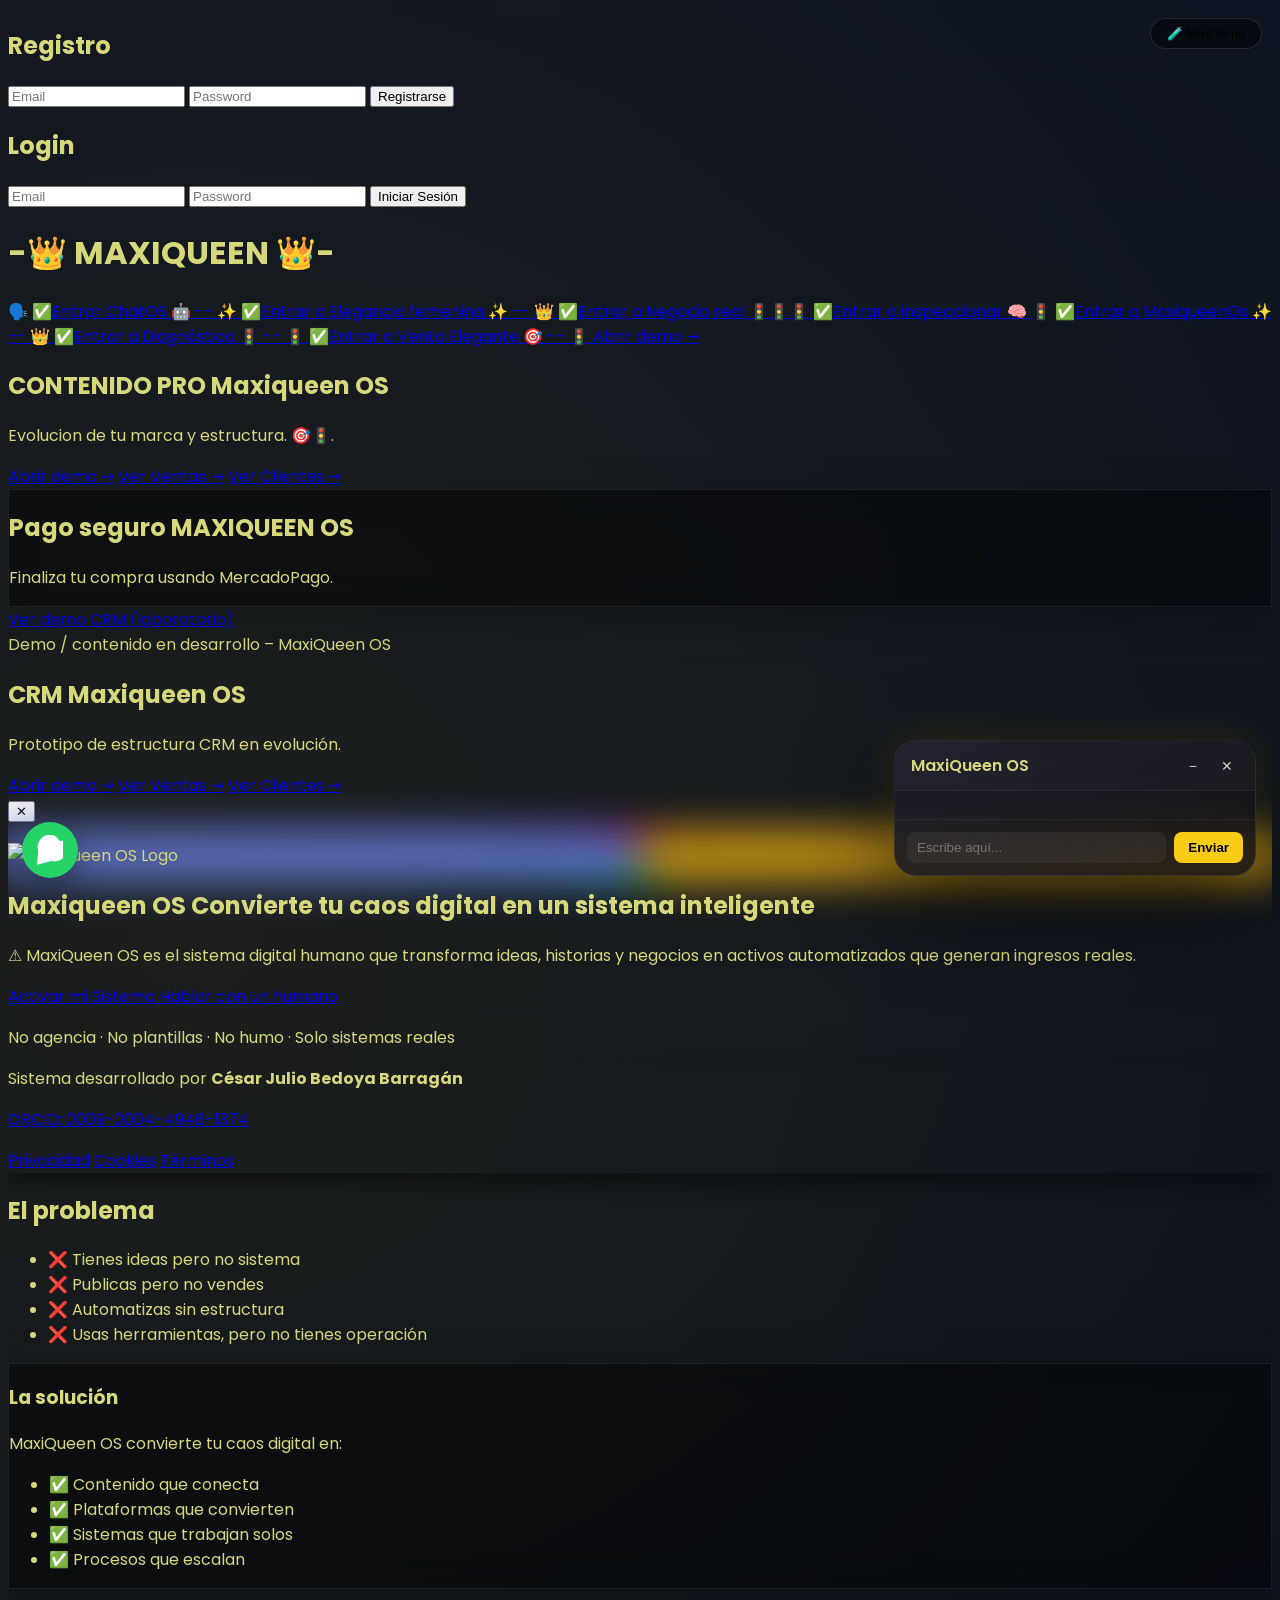
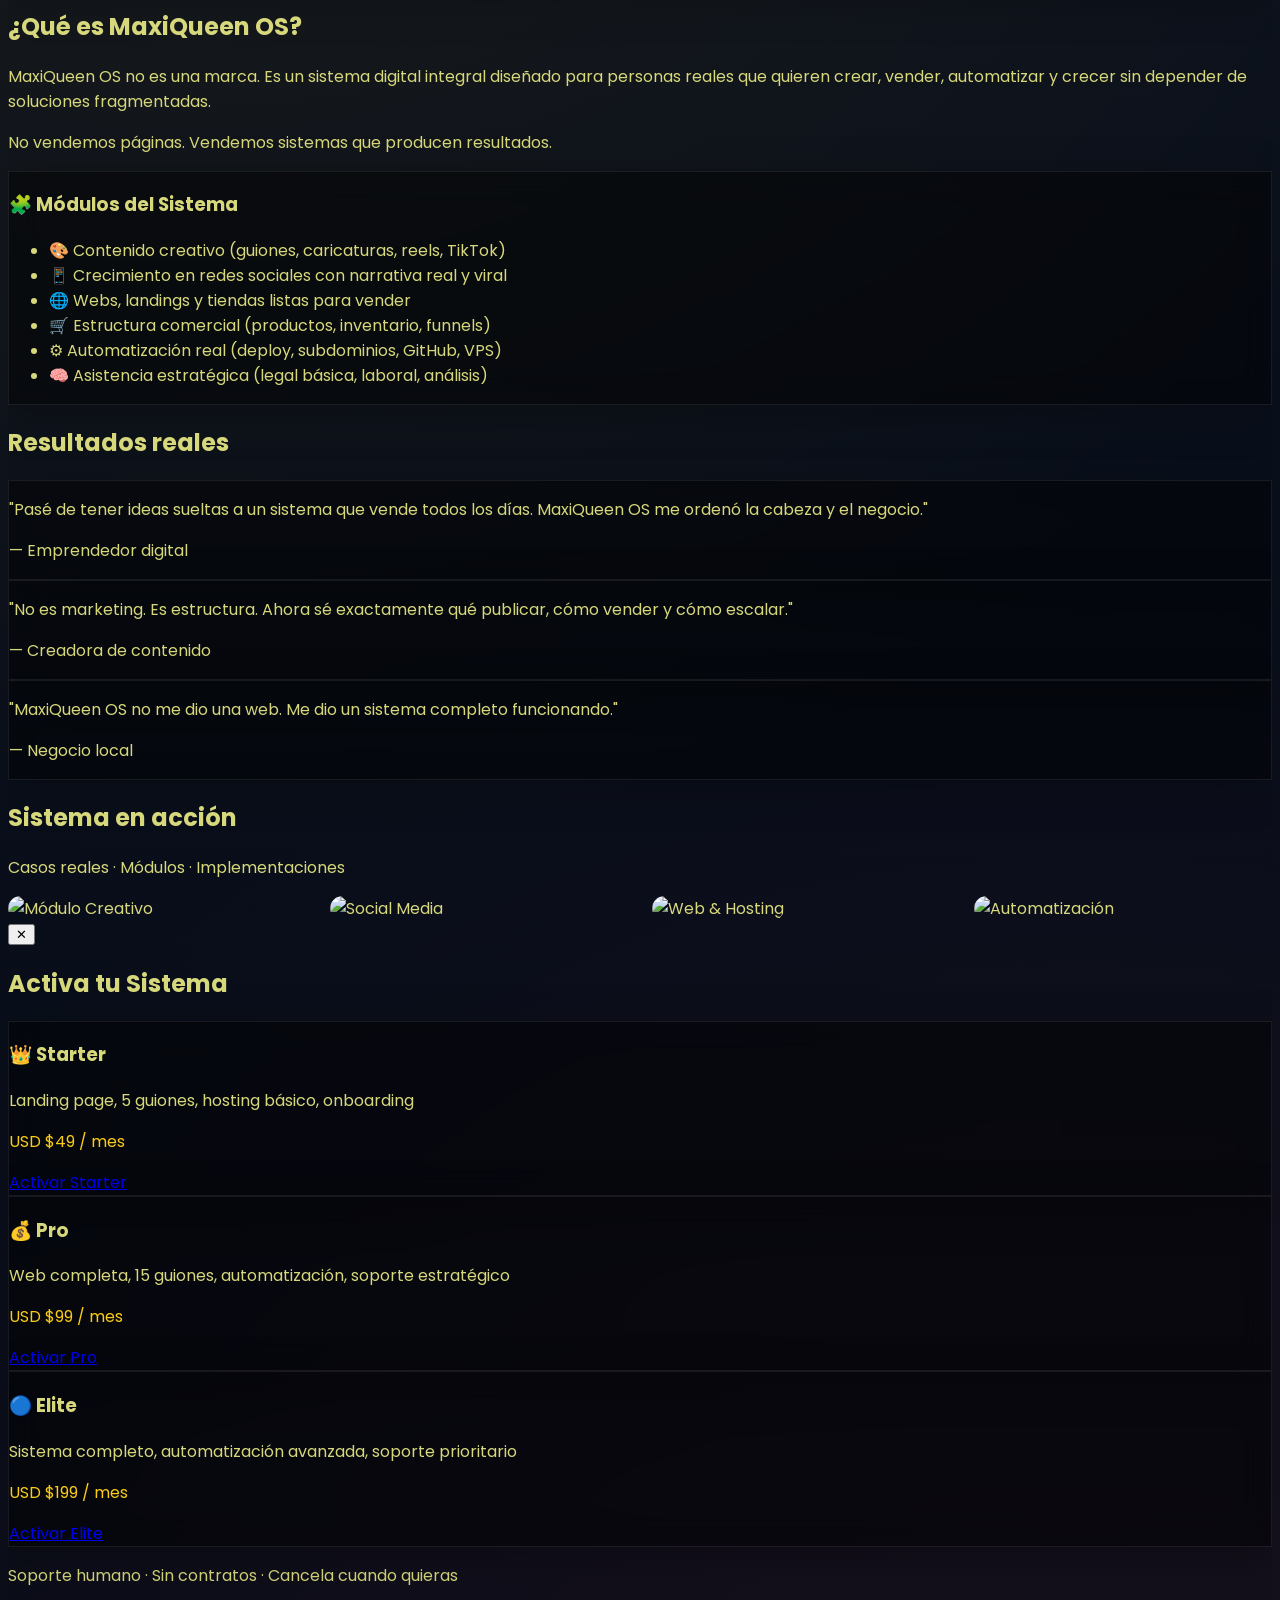
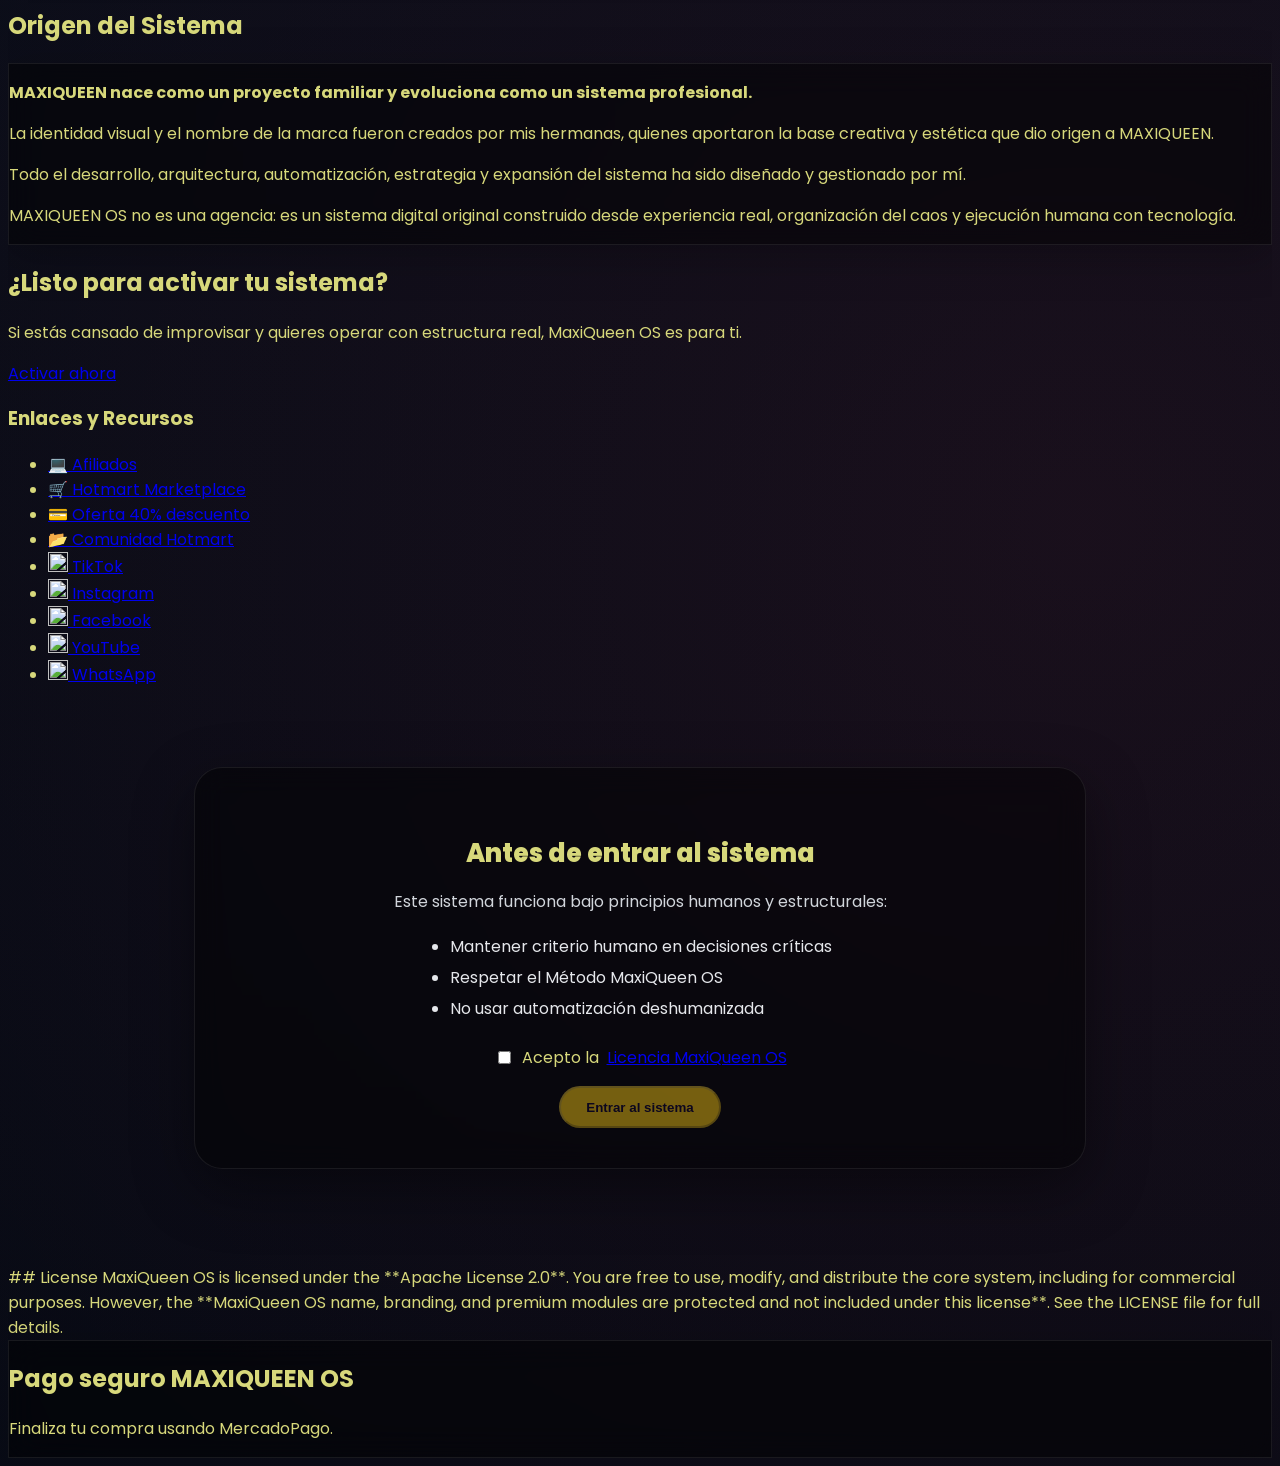
==== index.html @ c6de2f37 "Update and rename index-v3_V1.html to index.html" ====
<!DOCTYPE html>
<html lang="es" data-theme="dark">
<head>
<meta charset="UTF-8">
<meta name="viewport" content="width=device-width, initial-scale=1.0">
<title>MaxiQueen OS | Sistema Digital Integral</title>
<meta name="description" content="JavaScript es el cuerpo, Python es la mente, tú eres la conciencia. MaxiQueen OS es un sistema digital integral diseñado para convertir ideas, historias y negocios en activos digitales rentables.">

<!-- Fonts -->
<link rel="preconnect" href="https://fonts.googleapis.com">
<link rel="preconnect" href="https://fonts.gstatic.com" crossorigin>
<link href="https://fonts.googleapis.com/css2?family=Poppins:wght@300;400;600;800&display=swap" rel="stylesheet">
<link rel="icon" type="image/png" href="/maxiqueen-os/favicon.ico">

<!-- Tailwind CDN -->
<script src="https://cdn.tailwindcss.com"></script>

<body>

<h2>Registro</h2>
<input type="email" id="reg_email" placeholder="Email">
<input type="password" id="reg_password" placeholder="Password">
<button onclick="register()">Registrarse</button>

<h2>Login</h2>
<input type="email" id="login_email" placeholder="Email">
<input type="password" id="login_password" placeholder="Password">
<button onclick="login()">Iniciar Sesión</button>

<script>
async function register() {
  const response = await fetch("http://127.0.0.1:8000/register", {
    method: "POST",
    headers: {"Content-Type": "application/json"},
    body: JSON.stringify({
      email: document.getElementById("reg_email").value,
      password: document.getElementById("reg_password").value
    })
  });

  const data = await response.json();
  alert(JSON.stringify(data));
}

async function login() {
  const response = await fetch("http://127.0.0.1:8000/login", {
    method: "POST",
    headers: {"Content-Type": "application/json"},
    body: JSON.stringify({
      email: document.getElementById("login_email").value,
      password: document.getElementById("login_password").value
    })
  });

  const token = await response.json();

  // Guardamos el token
  localStorage.setItem("token", token);

  alert("Login exitoso");
}

const token = localStorage.getItem("token");

fetch("http://127.0.0.1:8000/ruta-privada", {
  headers: {
    "Authorization": "Bearer " + token
  }
});
</script>

</body>
<style>
/* =====================
   VARIABLES / TEMAS
===================== */
:root {
  --accent:#facc15;
  --bg-main:#0b1220;
  --text-main:#d7d87b;
  --card-bg:#0f172a;
  --border-soft:#172b4a;
  --btn-bg:#facc15;
  --btn-text:#6e3838;
  --bg-soft:rgba(0,0,0,.45);
}

[data-theme="light"] {
  --accent:#0ff50b;
  --bg-main:#0d1628;
  --text-main:#70ad76;
  --card-bg:#0f2727;
  --border-soft:#398a46;
  --btn-bg:#b86b13;
  --btn-text:#1a0808;
  --bg-soft:rgba(20, 20, 48, 0.75);
}

html,body{
  background:
    radial-gradient(circle at 15% 20%, rgba(250,204,21,0.08), transparent 40%),
    radial-gradient(circle at 85% 80%, rgba(244,63,94,0.08), transparent 40%),
    linear-gradient(180deg, #0b1220 0%, #060a14 100%);
  color:var(--text-main)!important;
  font-family:'Poppins',system-ui,-apple-system,BlinkMacSystemFont,sans-serif;
  overflow-x:hidden;
  transition:background .35s,color .35s;
  text-rendering:optimizeLegibility;
  -webkit-font-smoothing:antialiased;
}

/* =====================
   EFECTOS GENERALES
===================== */
.fade-in{opacity:0;transform:translateY(20px);animation:fadeIn .9s ease forwards;}
@keyframes fadeIn{to{opacity:1;transform:translateY(0);}}

.glass{
  background:var(--bg-soft);
  backdrop-filter:blur(16px);
  border:1px solid rgba(255,255,255,.08);
  box-shadow:0 10px 40px rgba(0,0,0,.25);
}

[data-theme="light"] .glass{
  background:rgba(255,255,255,.08);
  border:1px solid rgba(0,0,0,.25);
}

/* =====================
   ANIMACIONES
===================== */
@keyframes floatInfinite{
  0%{transform:translate3d(0,0,0) rotateX(0deg) rotateY(0deg);}
  25%{transform:translate3d(0,6px,0) rotateX(1deg) rotateY(-1deg);}
  50%{transform:translate3d(0,-4px,0) rotateX(-1deg) rotateY(1deg);}
  75%{transform:translate3d(0,6px,0) rotateX(1deg) rotateY(-1deg);}
  100%{transform:translate3d(0,0,0) rotateX(0deg) rotateY(0deg);}
}

@keyframes bounce-slow{
  0%,100%{transform:translateY(0);}
  50%{transform:translateY(-14px);}
}
.animate-bounce-slow{animation:bounce-slow 3.2s ease-in-out infinite;}

@keyframes pulse-slow{
  0%,100%{opacity:.18;}
  50%{opacity:.35;}
}
.animate-pulse-slow{animation:pulse-slow 6s ease-in-out infinite;}

@media (prefers-reduced-motion:reduce){
  *{animation:none!important;transition:none!important;}
}

/* =====================
   HERO / LOGO
===================== */
.hero-avatar{
  position:relative;
  animation:floatInfinite 7s ease-in-out infinite;
}
.hero-avatar::after{
  content:'';
  position:absolute;
  inset:-14px;
  border-radius:9999px;
  background:conic-gradient(from 0deg,#f43f5e,#f59e0b,#facc15,#22c55e,#38bdf8,#a855f7,#f43f5e);
  filter:blur(20px);
  opacity:.75;
  z-index:-1;
}

/* =====================
   GALERÍA
===================== */
.gallery{
  display:grid;
  grid-template-columns:repeat(auto-fit,minmax(240px,1fr));
  gap:1.5rem;
}
.gallery img{
  width:100%;
  border-radius:1.5rem;
  object-fit:cover;
  transition:.35s cubic-bezier(.4,0,.2,1);
}
.gallery img:hover{
  transform:scale(1.05);
  box-shadow:0 0 40px rgba(250,204,21,.35);
}

/* =====================
   WHATSAPP FLOAT
===================== */
.whatsapp-float{
  position:fixed;
  bottom:22px;
  left:22px;
  background:#25D366;
  color:white;
  width:56px;
  height:56px;
  border-radius:50%;
  display:flex;
  align-items:center;
  justify-content:center;
  box-shadow:0 10px 28px rgba(0,0,0,.35);
  z-index:1000;
  transition:.25s cubic-bezier(.4,0,.2,1);
}
.whatsapp-float:hover{transform:scale(1.12);}

/* =====================
   TOGGLE TEMA
===================== */
.toggle-theme{
  position:fixed;
  top:18px;
  right:18px;
  background:var(--bg-soft);
  border:1px solid rgba(255,255,255,.12);
  padding:7px 16px;
  border-radius:999px;
  font-size:.8rem;
  cursor:pointer;
  z-index:1000;
  backdrop-filter:blur(10px);
  transition:.25s;
}
.toggle-theme:hover{transform:translateY(-1px);box-shadow:0 8px 20px rgba(0,0,0,.25);}
/* =====================
   WHATSAPP FLOAT
===================== */
.whatsapp-float{
  position:fixed;
  bottom:22px;
  left:22px;
  background:#25D366;
  color:white;
  width:56px;
  height:56px;
  border-radius:50%;
  display:flex;
  align-items:center;
  justify-content:center;
  box-shadow:0 10px 28px rgba(0,0,0,.35);
  z-index:1000;
  transition:.25s cubic-bezier(.4,0,.2,1);
}
.whatsapp-float:hover{transform:scale(1.12);}

/* =====================
   TOGGLE TEMA
===================== */
.toggle-theme{
  position:fixed;
  top:18px;
  right:18px;
  background:var(--bg-soft);
  border:1px solid rgba(255,255,255,.12);
  padding:7px 16px;
  border-radius:999px;
  font-size:.8rem;
  cursor:pointer;
  z-index:1000;
  backdrop-filter:blur(10px);
  transition:.25s;
}
.toggle-theme:hover{transform:translateY(-1px);box-shadow:0 8px 20px rgba(0,0,0,.25);}
/* ===================== CHAT ====================== */
.mq-chat{
  position:fixed;
  bottom:24px;
  right:24px;
  width:360px;
  max-height:520px;
  display:flex;
  flex-direction:column;
  border-radius:22px;
  overflow:hidden;
  backdrop-filter:blur(25px);
  background:linear-gradient(
    145deg,
    rgba(28, 28, 42, 0.9),
    rgba(15,15,20,0.8)
  );
  border:1px solid rgba(255,255,255,0.08);
  box-shadow:
    0 30px 90px rgba(0,0,0,.6),
    0 0 40px rgba(250,204,21,.15);
  z-index:9999;
}

.mq-chat-header{
  display:flex;
  justify-content:space-between;
  align-items:center;
  padding:12px 16px;
  font-weight:600;
  background:rgba(255,255,255,0.03);
  border-bottom:1px solid rgba(255,255,255,0.05);
}

.mq-chat-controls button{
  background:none;
  border:none;
  color:#ccc;
  font-size:14px;
  margin-left:8px;
  cursor:pointer;
}

.mq-chat-controls button:hover{
  color:#41c0eb;
}

.mq-chat-body{
  flex:1;
  padding:14px;
  overflow-y:auto;
  font-size:14px;
}

.mq-chat-input{
  display:flex;
  padding:12px;
  border-top:1px solid rgba(255,255,255,0.05);
}

.mq-chat-input input{
  flex:1;
  padding:8px 10px;
  border-radius:8px;
  border:none;
  background:rgba(255,255,255,0.05);
  color:#fff;
}

.mq-chat-input button{
  margin-left:8px;
  padding:8px 14px;
  border-radius:8px;
  border:none;
  background:#facc15;
  color:#000;
  font-weight:600;
  cursor:pointer;
}
.chat-input button:hover{filter:brightness(1.1);}

.social-icon{width:20px;height:20px;object-fit:contain;display:inline-block}
/* =====================
   LICENCIA BOX
===================== */
.mq-license-box{
  max-width:820px;
  margin:5rem auto 6rem;
  padding:2.5rem 2.2rem;
  border-radius:1.75rem;
  background:var(--bg-soft);
  backdrop-filter:blur(14px);
  border:1px solid rgba(255,255,255,.08);
  text-align:center;
  box-shadow:0 20px 60px rgba(0,0,0,.4);
}
.mq-license-box h3{
  font-size:1.6rem;
  font-weight:800;
  margin-bottom:1rem;
}
.mq-license-box p{margin-bottom:1rem;color:#d1d5db}
.mq-license-box ul{
  text-align:left;
  max-width:420px;
  margin:1.25rem auto 1.5rem;
  color:#e5e7eb;
}
.mq-license-box li{margin-bottom:.4rem;}
.mq-license-check{
  display:flex;
  align-items:center;
  justify-content:center;
  gap:.5rem;
  margin-bottom:1rem;
}
.mq-license-box button{
  padding:.7rem 1.6rem;
  border-radius:999px;
  background:var(--accent);
  color:#120834;
  font-weight:700;
  transition:.2s;
}
.mq-license-box button:disabled{
  opacity:.45;
  cursor:not-allowed;
}
.mq-license-box button:not(:disabled):hover{
  transform:translateY(-1px);
  filter:brightness(1.05);
  box-shadow:0 10px 24px rgba(250,204,21,.35);
}
</style>
</head>

<body>

<div class="container">

    <h1>-👑 MAXIQUEEN 👑-
</h1>

🗣️ 
  <a href="ChatOS.html" class="btn os">
    ✅Entrar ChatOS 🤖   --   ✨
  </a>

  <a href="MaxiQueen_Store.html" class="btn store">
    ✅Entrar a Elegancia femenina ✨   --    👑
  </a>

  <a href="Store_MaxiQueen.html" class="btn MQstore">
    ✅Entrar a Negocio real  🚦🚦🚦   
  </a>

  <a href="inspector MQ.html" class="btn inspector">
    ✅Entrar a inspeccionar 🧠
  </a>🚦

   <a href="index-cargado-github.html" class="btn store">
    ✅Entrar a MaxiqueenOs ✨   --    👑
  </a>

  <a href="Diagnos.html" class="btn Diagnostico">
     ✅Entrar a Diagnóstico  🚦 -- 🚦
  </a>

  <a href="index-venta-Elegante.HTML" class="btn store">
    ✅Entrar a Venta Elegante        🎯 -- 🚦
       
  </a>
   <a href="crm_demo.html" target="_blank">Abrir demo →</a>
</div>
<div class="card">
    <h2>CONTENIDO PRO Maxiqueen OS</h2>
    <p>Evolucion de tu marca y estructura. 🎯🚦.</p>
    <a href="crm_demo.html" target="_blank">Abrir demo →</a>
    <a href="Ventas.html" target="_blank">Ver Ventas →</a>
    <a href="Clientes.html" target="_blank">Ver Clientes →</a>
  </div>

  <div class="mq-grid-bg"></div>
<!-- ================= TOGGLE DARK/LIGHT ================= -->
<button class="toggle-theme" onclick="toggleTheme()" aria-label="Cambiar tema">🧪 MaxiTema</button>

<!-- ================= MERCADO PAGO / MAXIQUEEN OS ================= -->
<section class="py-10 text-center">
  <div class="glass inline-block px-10 py-8 rounded-3xl">
    <h1 class="text-2xl font-bold mb-2">Pago seguro MAXIQUEEN OS</h1>
    <p class="mb-4 text-zinc-300">Finaliza tu compra usando MercadoPago.</p>

<script
  src="https://www.mercadopago.com.co/integrations/v1/web-payment-checkout.js"
  data-preference-id="453634078-e7931b13-abe1-45f2-95db-398ab50f1db0"
  data-source="button">
</script>
</div>
</section>
<!-- ================= WHATSAPP FLOAT ================= -->
<a href="https://wa.me/573016625921?text=Hola%20MAXIQUEEN%20OS.%20Vengo%20desde%20la%20landing%20y%20quiero%20activar%20el%20sistema."
   target="_blank"
   rel="noopener"
   class="whatsapp-float"
   aria-label="WhatsApp MaxiQueen OS">
  <svg xmlns="http://www.w3.org/2000/svg" viewBox="0 0 448 512" fill="white" width="26" aria-hidden="true">
    <path d="M380.9 97.1C339-3.8 211.2-34.6 119.8 19.5 34.4 71.2-8.7 180.1 20.4 272.5L0 512l245.1-64.2c95.5 27.8 196.5-16.7 247.1-104.4 43.5-75.7 32.3-173.7-25.3-246.3z"/>
  </svg>
</a>


<!-- ================= PRUEBA CRM LABORATORIO ================= -->
<section class="py-8 text-center">
  <a href="/labs/crm-demo/" target="_blank" rel="noopener" class="text-amber-400 hover:underline font-semibold">
    Ver demo CRM (laboratorio)
  </a>
  <div class="mt-3 text-xs text-zinc-400">
    Demo / contenido en desarrollo – MaxiQueen OS
  </div>
  <div class="card">
    <h2>CRM Maxiqueen OS</h2>
    <p>Prototipo de estructura CRM en evolución.</p>
    <a href="crm_demo.html" target="_blank">Abrir demo →</a>
    <a href="Ventas.html" target="_blank">Ver Ventas →</a>
    <a href="Clientes.html" target="_blank">Ver Clientes →</a>
  </div>
</section>

<!-- Modal legal -->
<div id="legalModal" class="fixed inset-0 hidden bg-black/60 backdrop-blur-sm z-50 flex items-center justify-center">
  <div class="bg-zinc-900 text-zinc-200 max-w-xl w-full p-6 rounded-xl shadow-xl relative">
    <button id="closeLegal" class="absolute top-3 right-3 text-zinc-400 hover:text-red-400 text-xl">✕</button>
    <h2 id="legalTitle" class="text-xl font-bold mb-4"></h2>
    <div id="legalContent" class="text-sm leading-relaxed space-y-3 max-h-[60vh] overflow-y-auto"></div>
  </div>
</div>

<!-- ================= HERO ULTRA-PRO ================= -->
<section class="min-h-screen flex items-center justify-center text-center px-6 relative bg-[radial-gradient(circle_at_top,rgba(250,204,21,.18),transparent_60%)] overflow-hidden">

  <!-- FONDO SUTIL -->
  <div class="absolute inset-0 animate-pulse-slow opacity-20 bg-[url('assets/MAXIQUEEN_LOGO.png')] bg-no-repeat bg-center bg-contain pointer-events-none"></div>

  <div class="relative z-10 max-w-3xl fade-in">

    <!-- LOGO -->
    <div class="hero-avatar inline-block mb-2">
      <img src="assets/MAXIQUEEN_LOGO.png"
           alt="MaxiQueen OS Logo"
           class="w-40 md:w-48 mx-auto animate-bounce-slow"
           loading="eager"
           decoding="async">
    </div>

    <h1 class="mt-6 text-4xl md:text-6xl font-extrabold tracking-tight text-transparent bg-clip-text bg-gradient-to-r from-amber-400 to-rose-400">
      Maxiqueen OS
      <span class="text-zinc-200 block mt-2 text-lg md:text-2xl font-semibold">
        Convierte tu caos digital en un sistema inteligente
      </span>
    </h1>

    <p class="mt-6 text-zinc-300 text-lg md:text-xl leading-relaxed">
      ⚠️ MaxiQueen OS es el sistema digital humano que transforma ideas, historias y negocios
      en activos automatizados que generan ingresos reales.
    </p>

    <div class="mt-10 flex gap-4 flex-wrap justify-center">
      <a href="#planes"
         class="px-10 py-4 rounded-2xl bg-gradient-to-r from-amber-400 to-rose-400 hover:scale-105 hover:brightness-110 transition-transform text-black font-bold shadow-lg">
        Activar mi Sistema
      </a>
      <a href="https://wa.me/573016625921?text=Hola%20MAXIQUEEN%20OS.%20Quiero%20hablar%20con%20un%20humano."
         target="_blank"
         rel="noopener"
         class="px-10 py-4 rounded-2xl border border-amber-400 text-amber-400 hover:bg-amber-400 hover:text-black transition-all font-semibold">
        Hablar con un humano
      </a>
    </div>

    <p class="mt-10 text-sm text-zinc-400">
      No agencia · No plantillas · No humo · Solo sistemas reales
    </p>
  </div>
</section>


<!-- ================= FOOTER FLOATEANTE ================= -->
<footer class="py-6 mt-12 mx-6 text-center bg-black/50 backdrop-blur-md text-zinc-300 rounded-full shadow-inner fade-in">
  <p class="mb-2 text-lg md:text-base">
    Sistema desarrollado por <strong>César Julio Bedoya Barragán</strong>
  </p>
  <p>
    <a href="https://orcid.org/0009-0004-4946-1374"
       target="_blank"
       rel="noopener"
       class="text-amber-400 hover:underline hover:text-rose-400 transition-colors">
      ORCID: 0009-0004-4946-1374
    </a>
  </p>

  <div class="mt-4 flex justify-center gap-4 text-sm text-zinc-400">
  <a href="privacidad.html" class="hover:text-amber-400 transition">Privacidad</a>
  <a href="cookies.html" class="hover:text-amber-400 transition">Cookies</a>
  <a href="terminos.html" class="hover:text-amber-400 transition">Términos</a>
</div>

</footer>

<!-- ================= JS 3D HOVER ================= -->
<script>
const floatElements = document.querySelectorAll('.float-3d');
const bgCircles = document.querySelectorAll('.background-circle');

document.addEventListener('mousemove', e => {
  const x = e.clientX / window.innerWidth - 0.5;
  const y = e.clientY / window.innerHeight - 0.5;

  floatElements.forEach(el => {
    const depth = 18;
    el.style.transform = `rotateY(${x * depth}deg) rotateX(${-y * depth}deg) translateZ(0)`;
  });

  bgCircles.forEach((el, i) => {
    const factor = (i + 1) * 28;
    el.style.transform = `translate(${x * factor}px, ${y * factor}px)`;
  });
});

// Footer flotante con scroll (optimizado)
const footer = document.querySelector('footer');
let lastScrollY = 0;
window.addEventListener('scroll', () => {
  const scrollY = window.scrollY;
  if (Math.abs(scrollY - lastScrollY) < 4) return;
  lastScrollY = scrollY;

  const maxScroll = document.body.scrollHeight - window.innerHeight || 1;
  const footerLift = (scrollY / maxScroll) * 26;
  footer.style.transform = `translateY(-${footerLift}px)`;
  footer.style.boxShadow = `0 ${10 + footerLift/2}px ${20 + footerLift/2}px rgba(0,0,0,0.45)`;
});

</script>

<!-- ================= PROBLEMA / SOLUCIÓN ================= -->
<section class="py-24 px-6 fade-in bg-black/40">
  <div class="max-w-6xl mx-auto grid md:grid-cols-2 gap-14 items-center">

    <div>
      <h2 class="text-3xl md:text-4xl font-bold mb-6">El problema</h2>
      <ul class="space-y-3 text-zinc-300">
        <li>❌ Tienes ideas pero no sistema</li>
        <li>❌ Publicas pero no vendes</li>
        <li>❌ Automatizas sin estructura</li>
        <li>❌ Usas herramientas, pero no tienes operación</li>
      </ul>
    </div>

    <div class="glass p-10 rounded-3xl">
      <h3 class="text-2xl font-bold mb-4">La solución</h3>
      <p class="text-zinc-300 mb-4">MaxiQueen OS convierte tu caos digital en:</p>
      <ul class="space-y-3 text-zinc-300">
        <li>✅ Contenido que conecta</li>
        <li>✅ Plataformas que convierten</li>
        <li>✅ Sistemas que trabajan solos</li>
        <li>✅ Procesos que escalan</li>
      </ul>
    </div>

  </div>
</section>


<!-- ================= QUÉ ES ================= -->
<section id="sistema" class="py-24 px-6 fade-in">
  <div class="max-w-6xl mx-auto grid md:grid-cols-2 gap-14 items-center">

    <div>
      <h2 class="text-3xl md:text-4xl font-bold mb-6">¿Qué es MaxiQueen OS?</h2>
      <p class="text-lg text-zinc-300 mb-4">
        MaxiQueen OS no es una marca. Es un sistema digital integral diseñado para personas reales
        que quieren crear, vender, automatizar y crecer sin depender de soluciones fragmentadas.
      </p>
      <p class="text-lg text-zinc-300">No vendemos páginas. Vendemos sistemas que producen resultados.</p>
    </div>

    <div class="glass p-10 rounded-3xl">
      <h3 class="text-xl font-semibold mb-4">🧩 Módulos del Sistema</h3>
      <ul class="space-y-3 text-zinc-300">
        <li>🎨 Contenido creativo (guiones, caricaturas, reels, TikTok)</li>
        <li>📱 Crecimiento en redes sociales con narrativa real y viral</li>
        <li>🌐 Webs, landings y tiendas listas para vender</li>
        <li>🛒 Estructura comercial (productos, inventario, funnels)</li>
        <li>⚙️ Automatización real (deploy, subdominios, GitHub, VPS)</li>
        <li>🧠 Asistencia estratégica (legal básica, laboral, análisis)</li>
      </ul>
    </div>

  </div>
</section>


<!-- ================= TESTIMONIOS ================= -->
<section class="py-24 px-6 fade-in bg-black/40">
  <div class="max-w-6xl mx-auto text-center">
    <h2 class="text-3xl md:text-4xl font-bold mb-12">Resultados reales</h2>

    <div class="grid md:grid-cols-3 gap-8">

      <div class="glass p-8 rounded-3xl">
        <p class="text-zinc-300 mb-4">"Pasé de tener ideas sueltas a un sistema que vende todos los días. MaxiQueen OS me ordenó la cabeza y el negocio."</p>
        <p class="font-semibold">— Emprendedor digital</p>
      </div>

      <div class="glass p-8 rounded-3xl">
        <p class="text-zinc-300 mb-4">"No es marketing. Es estructura. Ahora sé exactamente qué publicar, cómo vender y cómo escalar."</p>
        <p class="font-semibold">— Creadora de contenido</p>
      </div>

      <div class="glass p-8 rounded-3xl">
        <p class="text-zinc-300 mb-4">"MaxiQueen OS no me dio una web. Me dio un sistema completo funcionando."</p>
        <p class="font-semibold">— Negocio local</p>
      </div>

    </div>
  </div>
</section>

<!-- ================= GALERÍA ================= -->
<section class="py-24 px-6 fade-in">
  <div class="max-w-6xl mx-auto text-center">
    <h2 class="text-3xl md:text-4xl font-bold mb-4">Sistema en acción</h2>
    <p class="text-zinc-400 mb-12">
      Casos reales · Módulos · Implementaciones
    </p>

    <div class="gallery grid grid-cols-1 md:grid-cols-3 gap-6" id="dynamicGallery">

      <!-- Módulo Creativo -->
      <div class="relative cursor-pointer group rounded-3xl overflow-hidden">
        <img src="assets/img/modulo-creativo.png"
             alt="Módulo Creativo"
             class="rounded-3xl w-full h-full object-cover"
             loading="lazy"
             onclick="openLightbox(this.src)">
      </div>

      <!-- Módulo Social -->
      <div class="relative cursor-pointer group rounded-3xl overflow-hidden">
        <img src="assets/img/modulo-social.png"
             alt="Social Media"
             class="rounded-3xl w-full h-full object-cover"
             loading="lazy"
             onclick="openLightbox(this.src)">
      </div>

      <!-- Módulo Web -->
      <div class="relative cursor-pointer group rounded-3xl overflow-hidden">
        <img src="assets/img/modulo-web.png"
             alt="Web & Hosting"
             class="rounded-3xl w-full h-full object-cover"
             loading="lazy"
             onclick="openLightbox(this.src)">
      </div>

      <!-- Automatización -->
      <div class="relative cursor-pointer group rounded-3xl overflow-hidden">
        <img src="assets/img/modulo-automatizacion.png"
             alt="Automatización"
             class="rounded-3xl w-full h-full object-cover"
             loading="lazy"
             onclick="openLightbox(this.src)">
      </div>

    </div>
  </div>
</section>


<!-- ================= LIGHTBOX ================= -->
<div id="lightbox" class="fixed inset-0 bg-black/90 hidden items-center justify-center z-50">
  <button onclick="closeLightbox()" class="absolute top-6 right-6 text-white text-3xl" aria-label="Cerrar">✕</button>
  <div id="lightboxContent" class="max-w-4xl w-full px-4"></div>
</div>

<!-- ================= PLANES ================= -->
<section id="planes" class="py-24 px-6 fade-in bg-black/40">
  <div class="max-w-6xl mx-auto text-center">
    <h2 class="text-3xl md:text-4xl font-bold mb-14">Activa tu Sistema</h2>

    <div class="grid md:grid-cols-3 gap-10">

      <div class="glass p-10 rounded-3xl hover:scale-[1.02] transition">
        <h3 class="text-xl font-semibold mb-4">👑 Starter</h3>
        <p class="text-zinc-300 mb-5">
          Landing page, 5 guiones, hosting básico, onboarding
        </p>
        <p class="font-bold mb-6" style="color:var(--accent)">USD $49 / mes</p>
        <a href="https://wa.me/573016625921?text=Hola%20MAXIQUEEN%20OS.%20Quiero%20activar%20el%20plan%20Starter."
           target="_blank"
           rel="noopener"
           class="inline-block px-8 py-3 bg-[color:var(--accent)] hover:brightness-110 rounded-xl font-bold text-black transition">
          Activar Starter
        </a>
      </div>

      <div class="glass p-10 rounded-3xl scale-[1.05] ring-2 ring-yellow-400/40 hover:scale-[1.07] transition">
        <h3 class="text-xl font-semibold mb-4">💰 Pro</h3>
        <p class="text-zinc-300 mb-5">
          Web completa, 15 guiones, automatización, soporte estratégico
        </p>
        <p class="font-bold mb-6" style="color:var(--accent)">USD $99 / mes</p>
        <a href="https://wa.me/573016625921?text=Hola%20MAXIQUEEN%20OS.%20Quiero%20activar%20el%20plan%20Pro."
           target="_blank"
           rel="noopener"
           class="inline-block px-8 py-3 bg-[color:var(--accent)] hover:brightness-110 rounded-xl font-bold text-black transition">
          Activar Pro
        </a>
      </div>

      <div class="glass p-10 rounded-3xl hover:scale-[1.02] transition">
        <h3 class="text-xl font-semibold mb-4">🔵 Elite</h3>
        <p class="text-zinc-300 mb-5">
          Sistema completo, automatización avanzada, soporte prioritario
        </p>
        <p class="font-bold mb-6" style="color:var(--accent)">USD $199 / mes</p>
        <a href="https://wa.me/573016625921?text=Hola%20MAXIQUEEN%20OS.%20Quiero%20activar%20el%20plan%20Elite."
           target="_blank"
           rel="noopener"
           class="inline-block px-8 py-3 bg-[color:var(--accent)] hover:brightness-110 rounded-xl font-bold text-black transition">
          Activar Elite
        </a>
      </div>

    </div>

    <p class="mt-10 text-sm text-zinc-400">
      Soporte humano · Sin contratos · Cancela cuando quieras
    </p>
  </div>
</section>

<!-- ================= ORIGEN / AUTORIDAD ================= -->
<section id="equipo" class="py-24 px-6 fade-in">
  <div class="max-w-5xl mx-auto text-center">
    <h2 class="text-3xl md:text-4xl font-bold mb-10">Origen del Sistema</h2>

    <div class="glass p-10 rounded-3xl text-zinc-300 leading-relaxed">
      <p class="mb-5">
        <strong class="text-white">
          MAXIQUEEN nace como un proyecto familiar y evoluciona como un sistema profesional.
        </strong>
      </p>
      <p class="mb-5">
        La identidad visual y el nombre de la marca fueron creados por mis hermanas,
        quienes aportaron la base creativa y estética que dio origen a MAXIQUEEN.
      </p>
      <p class="mb-5">
        Todo el desarrollo, arquitectura, automatización, estrategia y expansión del sistema
        ha sido diseñado y gestionado por mí.
      </p>
      <p class="font-semibold text-white">
        MAXIQUEEN OS no es una agencia: es un sistema digital original construido desde experiencia real,
        organización del caos y ejecución humana con tecnología.
      </p>
    </div>
  </div>
</section>

<!-- ================= CTA FINAL ================= -->
<section class="py-24 px-6 fade-in bg-black/40">
  <div class="max-w-4xl mx-auto text-center">
    <h2 class="text-3xl md:text-4xl font-bold mb-6">¿Listo para activar tu sistema?</h2>
    <p class="text-zinc-300 mb-10">
      Si estás cansado de improvisar y quieres operar con estructura real, MaxiQueen OS es para ti.
    </p>

    <a href="https://wa.me/573016625921?text=Hola%20MAXIQUEEN%20OS.%20Estoy%20listo%20para%20activar%20mi%20sistema."
       target="_blank"
       rel="noopener"
       class="inline-block px-12 py-4 rounded-2xl bg-[color:var(--accent)] hover:brightness-110 text-black font-extrabold shadow-xl transition">
      Activar ahora
    </a>
  </div>
</section>

<!-- ================= RECURSOS DE REFUERZO ================= -->
<section class="py-24 px-6 bg-black/30 fade-in">
  <div class="max-w-5xl mx-auto text-center">
    <h3 class="text-2xl font-bold mb-10">Enlaces y Recursos</h3>

    <ul class="grid grid-cols-1 md:grid-cols-2 gap-5 max-w-3xl mx-auto text-left text-zinc-300">
      <li><a class="hover:text-amber-400 transition" href="https://app-vlc.hotmart.com/affiliate-recruiting/view/6489M103285849" target="_blank" rel="noopener">💻 Afiliados</a></li>
      <li><a class="hover:text-amber-400 transition" href="https://go.hotmart.com/P103285828N?dp=1" target="_blank" rel="noopener">🛒 Hotmart Marketplace</a></li>
      <li><a class="hover:text-amber-400 transition" href="https://pay.hotmart.com/P103285828N" target="_blank" rel="noopener">💳 Oferta 40% descuento</a></li>
      <li><a class="hover:text-amber-400 transition" href="https://app.hotmart.com/membership/cesar-f9370874/community/management/15254181" target="_blank" rel="noopener">📂 Comunidad Hotmart</a></li>
      <li><a class="hover:text-amber-400 flex items-center gap-2 transition" href="https://www.tiktok.com/@cesarbedoya9" target="_blank" rel="noopener"><img src="https://upload.wikimedia.org/wikipedia/commons/a/a9/TikTok_logo.svg" class="social-icon" alt=""> TikTok</a></li>
      <li><a class="hover:text-amber-400 flex items-center gap-2 transition" href="https://www.instagram.com/maxiqueen_store?igsh=MXV5eWM3azR1cWpkbA%3D%3D" target="_blank" rel="noopener"><img src="https://upload.wikimedia.org/wikipedia/commons/e/e7/Instagram_logo_2016.svg" class="social-icon" alt=""> Instagram</a></li>
      <li><a class="hover:text-amber-400 flex items-center gap-2 transition" href="https://www.facebook.com/share/1DVm7tXTEm/" target="_blank" rel="noopener"><img src="https://upload.wikimedia.org/wikipedia/commons/0/05/Facebook_Logo_%282019%29.png" class="social-icon" alt=""> Facebook</a></li>
      <li><a class="hover:text-amber-400 flex items-center gap-2 transition" href="https://www.youtube.com/@cesarbedoya2288" target="_blank" rel="noopener"><img src="https://upload.wikimedia.org/wikipedia/commons/4/42/YouTube_icon_%282013-2017%29.png" class="social-icon" alt=""> YouTube</a></li>
      <li><a class="hover:text-amber-400 flex items-center gap-2 transition" href="https://wa.me/573016625921?text=Hola%20MAXIQUEENOS.%20Vengo%20desde%20la%20página%20y%20quiero%20aplicar%20al%20PROCESO." target="_blank" rel="noopener"><img src="https://upload.wikimedia.org/wikipedia/commons/6/6b/WhatsApp.svg" class="social-icon" alt=""> WhatsApp</a></li>
    </ul>
  </div>
</section>
<!-- ================= LICENCIA ================= -->
<section class="mq-license-box fade-in">

  <h3>Antes de entrar al sistema</h3>
  <p>Este sistema funciona bajo principios humanos y estructurales:</p>

  <ul class="mq-rules">
    <li>Mantener criterio humano en decisiones críticas</li>
    <li>Respetar el Método MaxiQueen OS</li>
    <li>No usar automatización deshumanizada</li>
  </ul>

  <label class="mq-license-check">
    <input type="checkbox" id="acceptMQ" />
    Acepto la
    <a href="/licencia-maxiqueenos.pdf" target="_blank" rel="noopener">Licencia MaxiQueen OS</a>
    </a>
  </label>

  <button id="continueMQ" disabled>
    Entrar al sistema
  </button>

</section>

  <!-- ================= CHAT FLOATING ================= -->
<div class="mq-chat" id="chatBox">
  <div class="mq-chat-header">
    <span>MaxiQueen OS</span>
    <div class="mq-chat-controls">
      <button onclick="toggleChat()">−</button>
      <button onclick="closeChat()">✕</button>
    </div>
  </div>

  <div class="mq-chat-body" id="chatLog"></div>

  <div class="mq-chat-input">
    <input type="text" id="userInput" placeholder="Escribe aquí..." />
    <button onclick="sendMessage()">Enviar</button>
  </div>
</div>

<script>
/* =======================
   THEME TOGGLE
======================= */
function toggleTheme(){
  const root = document.documentElement;
  const current = root.getAttribute('data-theme') || 'dark';
  const next = current === 'dark' ? 'light' : 'dark';
  root.setAttribute('data-theme', next);
  localStorage.setItem('mq-theme', next);
}
(function(){
  const saved = localStorage.getItem('mq-theme');
  if(saved) document.documentElement.setAttribute('data-theme', saved);
})();

/* =======================
   LIGHTBOX
======================= */
const lightbox = document.getElementById('lightbox');
const lightboxContent = document.getElementById('lightboxContent');

function openLightbox(src){
  lightboxContent.innerHTML = `<img src="${src}" class="w-full rounded-2xl shadow-xl" alt="">`;
  lightbox.classList.remove('hidden');
  lightbox.classList.add('flex');
}
function closeLightbox(){
  lightbox.classList.add('hidden');
  lightbox.classList.remove('flex');
}
lightbox.addEventListener('click', e => {
  if(e.target === lightbox) closeLightbox();
});


/* =======================
   LICENCIA CHECK
======================= */
const acceptMQ = document.getElementById('acceptMQ');
const continueMQ = document.getElementById('continueMQ');
if(acceptMQ){
  acceptMQ.addEventListener('change', () => {
    continueMQ.disabled = !acceptMQ.checked;
  });
}
continueMQ.addEventListener('click', () => {
  if(acceptMQ.checked){
    // Guardar aceptación en sessionStorage
    sessionStorage.setItem('mq-accepted-license', 'true');
    // Aquí puedes redirigir o activar el sistema
    alert("✅ Licencia aceptada. Entrando al sistema...");
    // Ejemplo: mostrar chat o desbloquear contenido
    document.getElementById('chatBox').style.display = 'flex';
    // Puedes ocultar la sección de licencia si quieres
    document.querySelector('.mq-license-box').style.display = 'none';
  }
});

const chatLog = document.getElementById('chatLog');
const input = document.getElementById('userInput');

/* =========================
   🧠 ESTADO GLOBAL
========================= */
let state = {
  flujo: null,      
  etapa: null,      
  nivelDetectado: null,
  tema: null,
  ultimaPregunta: null
};

function logMessage(mensaje, tipo='sistema'){
  const div = document.createElement('div');
  div.className = tipo;
  div.innerHTML = mensaje;
  chatLog.appendChild(div);
  chatLog.scrollTop = chatLog.scrollHeight;
}

/* =========================
   📦 RESPUESTAS BASE
========================= */
const triggers = {
  sistema: {
    quienSoy: `
👑 ¿Quién soy?

Soy MaxiQueen OS.
No soy un bot tradicional.
No soy un asistente automático frío.

Soy un sistema conversacional diseñado para:
✔ Ordenar ideas
✔ Aclarar decisiones
✔ Construir estructura
✔ Acompañar procesos reales

No reemplazo humanos.
No doy respuestas vacías.
No improviso.

Funciono como:
🧠 Guía
🧭 Sistema de pensamiento
🤝 Puente entre intención y estructura

Si quieres, dime:
👉 ¿Estás aquí más por claridad, por proyecto o por acompañamiento humano? 👀
`,
    queEs: `
👑 ¿Qué es MaxiQueen OS?

MaxiQueen OS es un sistema digital integral de:
✔ Contenido
✔ Estructura
✔ Conversación
✔ Automatización
✔ Acompañamiento humano

No es una herramienta.
No es solo una web.
No es solo un bot.

Es un sistema que:
✔ Piensa contigo
✔ Te ordena por dentro
✔ Te da dirección
✔ Te ayuda a convertir intención en acción

Si quieres, dime:
👉 ¿Lo estás viendo más como ayuda personal, proyecto de negocio o crecimiento? 👀
`,
    comoFunciona: `
👑 ¿Cómo funciona MaxiQueen OS?

Funciona en capas:

1️⃣ Conversación → te escucho
2️⃣ Diagnóstico → entiendo tu situación
3️⃣ Estructura → ordenamos ideas, proyecto o proceso
4️⃣ Sistema → construimos algo estable
5️⃣ Acompañamiento → no te dejo solo

No es:
❌ Automatización sin criterio
❌ Contenido vacío
❌ Respuestas rápidas sin profundidad

Es:
✔ Proceso
✔ Sistema
✔ Pensamiento estructurado

Si quieres, dime:
👉 ¿Te gustaría entenderlo más desde lo personal o desde lo técnico? 👀
`,
    diagnostico: `
👑 ¿Qué es el diagnóstico en MaxiQueen OS?

No es un test.
No es un formulario.
No es una etiqueta.

Es una lectura real de:
✔ Tu nivel actual
✔ Tu estado mental
✔ Tu etapa de proyecto
✔ Tu tipo de bloqueo
✔ Tu tipo de crecimiento

Sirve para:
✔ No venderte lo que no necesitas
✔ No forzarte procesos incorrectos
✔ No hacerte perder tiempo
✔ Construir desde donde estás, no desde donde “deberías estar”

Si quieres, dime:
👉 ¿Quieres que te haga un diagnóstico ahora mismo? 👀
`,
    claridad: `
👑 ¿Qué significa “claridad” aquí?

No es motivación.
No es “pensar positivo”.
No es solo tener ideas.

Claridad es:
✔ Saber qué hacer primero
✔ Saber qué no hacer
✔ Saber por qué haces algo
✔ Tener dirección sin ansiedad
✔ Sentirte estable aunque el camino no esté completo

En MaxiQueen OS, claridad = estructura mental funcional.

Si quieres, dime:
👉 ¿Sientes más ruido mental, bloqueo o exceso de ideas ahora mismo? 👀
`,
    servicio: `
👑 ¿Cómo es el servicio en MaxiQueen OS?

No es atención automática.
No es soporte técnico frío.
No es solo responder mensajes.

Es:
✔ Acompañamiento humano real
✔ Conversación con criterio
✔ Guía estratégica
✔ Seguimiento de procesos
✔ Apoyo cuando hay bloqueo

No tratamos problemas.
Tratamos procesos.

Si quieres, dime:
👉 ¿Buscas más guía, acompañamiento o estructura ahora mismo? 👀
`,
    asesoria: `
👑 ¿Cómo es la asesoría?

No es consultoría tradicional.
No es coaching motivacional vacío.
No es mentoría genérica.

Es:
✔ Diagnóstico real
✔ Claridad estratégica
✔ Diseño de sistema
✔ Acompañamiento práctico
✔ Pensamiento estructurado

No te decimos qué hacer.
Construimos contigo qué tiene sentido hacer.

Si quieres, dime:
👉 ¿Estás más en ideas, bloqueo o crecimiento ahora mismo? 👀
`,
    soporte: `
👑 ¿Cómo es el soporte?

No es tickets.
No es respuestas automáticas.
No es “revise la FAQ”.

Es:
✔ Contacto humano directo
✔ Conversación real
✔ Resolución con criterio
✔ Acompañamiento cuando te atoras

Soporte aquí no es técnico.
Es estructural y humano.

Si quieres, dime:
👉 ¿Prefieres WhatsApp o Instagram para hablar ahora? 👀
`,
    comunidad: `
👑 ¿Qué es la Comunidad MaxiQueen?

No es un grupo de ruido.
No es motivación vacía.
No es consumo de contenido.

Es un espacio para:
✔ Pensar
✔ Ordenar
✔ Construir
✔ Tomar decisiones
✔ Avanzar con estructura

Aquí no vienes a mirar.
Vienes a trabajar en ti y en tu proceso.

Si quieres, dime:
👉 ¿Te interesa más comunidad o acompañamiento 1:1? 👀
`,
    sesiones: `
👑 ¿Qué son las sesiones reales?

Son encuentros humanos, no automáticos.

Sirven para:
✔ Desbloquear
✔ Tomar decisiones
✔ Reordenar procesos
✔ Aclarar dirección
✔ Corregir rumbo

No son charlas motivacionales.
Son sesiones estratégicas.

Si quieres, dime:
👉 ¿Te serviría más una sesión de claridad o de estructura ahora mismo? 👀
`,
    equipo: `
👑 ¿Cuántas personas hay en MaxiQueen OS?

MaxiQueen OS no es una empresa tradicional.
Es un sistema en expansión.

Tiene:
✔ Núcleo humano estratégico
✔ Acompañamiento directo
✔ Infraestructura digital
✔ Comunidad en crecimiento

No medimos valor en cantidad de personas.
Medimos valor en calidad de proceso.

Si quieres, dime:
👉 ¿Te interesa más quiénes somos o cómo podemos ayudarte? 👀
`
  },

  emociones: {
    pereza: `
Gracias por decirlo directo 👑  

La pereza muchas veces no es flojera.
Es:
✔ Cansancio mental
✔ Saturación
✔ Falta de dirección
✔ Exceso sin estructura

No se soluciona empujando.
Se soluciona ordenando.

Si quieres, dime:
👉 ¿Te sientes más cansado, saturado o confundido ahora mismo? 👀
`,
    cansancio: `
Tiene todo el sentido 👑  

El cansancio no siempre es físico.
Muchas veces es mental:
✔ Demasiadas decisiones
✔ Demasiadas ideas
✔ Poco orden
✔ Mucha presión interna

No necesitas más motivación.
Necesitas estructura liviana.

Si quieres, dime:
👉 ¿Te sientes más bloqueado, saturado o sin dirección ahora mismo? 👀
`,
    frustracion: `
Gracias por decirlo 👑  

La frustración casi nunca es falta de capacidad.
Es falta de estructura en medio de intención.

No se arregla empujando más.
Se arregla ordenando mejor.

Si quieres, dime:
👉 ¿Te frustra más no avanzar o no saber qué avanzar? 👀
`
  },

  ventas: {
    planes: `
👑 PLANES MAXIQUEEN OS — claros, humanos y sin letra pequeña

No vendemos herramientas.
No vendemos plataformas.
No vendemos humo.

Construimos sistemas que piensan contigo,
te ordenan por dentro,
y convierten intención en estructura real.

━━━━━━━━━━━━━━━━━━━━━━

🌱 👑 STARTER — $49/mes
Ideal si hoy tienes ideas, pero no sistema.

✔ Orden mental y estratégico
✔ Diagnóstico real
✔ Base operativa clara
✔ Ruta de acción sin ruido
✔ Acompañamiento inicial humano

Perfecto para:
Personas bloqueadas,
emprendedores en inicio,
creadores con ideas dispersas.

━━━━━━━━━━━━━━━━━━━━━━

🚀 👑 PRO — $99/mes
Para crecer, vender y automatizar con estructura.

✔ Todo lo de Starter
✔ Sistema activo de ventas
✔ Automatizaciones clave
✔ Optimización de procesos
✔ Acompañamiento continuo

Perfecto para:
Negocios en marcha,
creadores que ya venden sin sistema,
personas listas para estructurar crecimiento.

━━━━━━━━━━━━━━━━━━━━━━

🏰 👑 ELITE — $199/mes
Infraestructura completa + acompañamiento prioritario.

✔ Todo lo de Pro
✔ Arquitectura completa del sistema
✔ Automatización avanzada
✔ Control total del ecosistema
✔ Acceso directo a soporte humano

Perfecto para:
Marcas, creadores y proyectos
que quieren crecer con estabilidad real.

━━━━━━━━━━━━━━━━━━━━━━

Si quieres, dime:
👉 ¿Estás más en ideas, negocio activo o crecimiento serio ahora mismo? 👀👑
`,
    valor: `
👑 ¿POR QUÉ MAXIQUEEN OS?

No vendemos bots.
No vendemos funnels.
No vendemos automatización por automatizar.

Vendemos:
✔ Claridad
✔ Orden
✔ Dirección
✔ Decisión
✔ Sistema

━━━━━━━━━━━━━━━━━━━━━━

Esto es lo que normalmente cambia en las personas:

✔ Menos ruido mental
✔ Menos decisiones improvisadas
✔ Más foco
✔ Más estructura
✔ Más avance real
✔ Menos ansiedad por “no saber qué hacer”

━━━━━━━━━━━━━━━━━━━━━━

El valor no es tener una web.
No es tener un bot.
No es tener automatización.

El valor es:
Saber exactamente qué hacer con tu proyecto
cuando nadie más te lo puede ordenar.

Si quieres, dime:
👉 ¿Hoy te falta más claridad, estructura o acompañamiento? 👑
`
  },

  onboarding: {
    inicio: `
Hola 👑  
Estoy aquí contigo, con calma.

No soy un bot de respuestas rápidas.
Soy parte del sistema MaxiQueen OS.

¿En qué punto estás ahora mismo?

1️⃣ Ideas  
2️⃣ Bloqueo  
3️⃣ Crecimiento  
👉 o pereza / cansancio
`
  },

  guia: {
    flujo1: `
👑 FLUJO 1 — ORDENAR IDEAS

Este flujo es para ti si:
✔ Tienes ideas, pero no sistema
✔ Sientes ruido mental
✔ No sabes por dónde empezar
✔ Te cuesta tomar decisiones

Aquí trabajamos:
✔ Claridad personal
✔ Dirección estratégica
✔ Enfoque real
✔ Prioridades concretas

El objetivo no es hacer más.
Es hacer mejor.

Dime:
👉 ¿Hoy sientes más confusión, bloqueo o exceso de ideas? 👀
`,
    flujo2: `
👑 FLUJO 2 — CREAR ALGO VENDIBLE

Este flujo es para ti si:
✔ Ya tienes una idea clara
✔ Quieres convertirla en oferta
✔ Quieres vender sin improvisar
✔ Quieres estructura comercial real

Aquí trabajamos:
✔ Propuesta de valor
✔ Oferta clara
✔ Mensaje correcto
✔ Sistema de conversión

El objetivo no es vender rápido.
Es vender bien.

Dime:
👉 ¿Hoy tienes una idea clara o algo ya en marcha? 👀
`,
    flujo3: `
📲 CONTACTO HUMANO — SIN BOTS

Aquí no te responde un sistema.
Te responde una persona real.

Canales disponibles:
✔ WhatsApp — atención directa
✔ Instagram — contacto rápido
✔ Comunidad — acompañamiento continuo

Dime:
👉 ¿Prefieres WhatsApp o Instagram ahora mismo? 👀
`
  },

  comunidad: {
    comunidad: `
👥 COMUNIDAD MAXIQUEEN

Este no es un grupo de ruido.
No es motivación vacía.
No es consumo de contenido.

Es:
✔ Acompañamiento humano
✔ Sesiones reales
✔ Seguimiento estratégico
✔ Criterio compartido

No entras para mirar.
Entras para ordenar,
decidir
y avanzar.

Dime:
👉 ¿Prefieres empezar en comunidad o 1:1? 👀
`
  },

  soporte: {
    contacto: `
📲 SOPORTE HUMANO

Puedes hablar directamente con alguien real por:

✔ WhatsApp:
https://wa.me/573016625921?text=Hola%20MAXIQUEEN%20OS.%20Vengo%20desde%20la%20landing%20y%20quiero%20activar%20el%20sistema.

✔ Instagram
✔ Comunidad interna

Dime:
👉 ¿Qué canal prefieres ahora mismo? 👀
`
  },

  diagnostico: {
    starter: `
👑 Por lo que me cuentas, estás en etapa de **orden y claridad**.

No necesitas más herramientas.
Necesitas estructura básica bien hecha.

Por eso, el punto ideal para ti ahora es:

🌱 **STARTER**

Te saca del ruido,
te da base,
y te deja listo para crecer sin caos.

Si quieres, dime:
👉 ¿Quieres que te explique cómo empezamos paso a paso? 👀
`,
    pro: `
👑 Por lo que me cuentas, ya estás en **movimiento real**.

No necesitas más ideas.
Necesitas sistema, procesos y estructura de venta.

Por eso, el punto ideal para ti ahora es:

🚀 **PRO**

Convierte tu esfuerzo en sistema,
y tu sistema en crecimiento estable.

Si quieres, dime:
👉 ¿Quieres que te muestre cómo sería tu estructura inicial? 👀
`,
    elite: `
👑 Por lo que me cuentas, estás en **etapa de expansión seria**.

No necesitas hacks.
Necesitas arquitectura sólida.

Por eso, el punto ideal para ti ahora es:

🏰 **ELITE**

Sistema completo,
control total,
acompañamiento prioritario.

Si quieres, dime:
👉 ¿Quieres que veamos cómo se diseña tu ecosistema completo? 👀
`
  }
};

/* =========================
   🎯 INTENTS BASE
========================= */
const intents = [
  // Sistema / Identidad
  {
    keywords: ["quien eres","quién eres","que eres","qué eres"],
    response: () => triggers.sistema.quienSoy
  },
  {
    keywords: ["que es","qué es","qué es esto","que es esto","que es maxiqueen","qué es maxiqueen"],
    response: () => triggers.sistema.queEs
  },
  {
    keywords: ["como funciona","cómo funciona","funciona","como es el sistema"],
    response: () => triggers.sistema.comoFunciona
  },
  {
    keywords: ["diagnostico","diagnóstico"],
    response: () => triggers.sistema.diagnostico
  },
  {
    keywords: ["claridad","qué es claridad","que es claridad"],
    response: () => triggers.sistema.claridad
  },
  {
    keywords: ["servicio","cómo es el servicio","como es el servicio"],
    response: () => triggers.sistema.servicio
  },
  {
    keywords: ["asesoria","asesoría","cómo es la asesoria","como es la asesoria"],
    response: () => triggers.sistema.asesoria
  },
  {
    keywords: ["soporte","cómo es el soporte","como es el soporte"],
    response: () => triggers.sistema.soporte
  },
  {
    keywords: ["comunidad interna","que es la comunidad","qué es la comunidad"],
    response: () => triggers.sistema.comunidad
  },
  {
    keywords: ["sesiones","sesiones reales"],
    response: () => triggers.sistema.sesiones
  },
  {
    keywords: ["cuantas personas","cuántas personas","equipo","cuantos son"],
    response: () => triggers.sistema.equipo
  },

  // Emociones
  {
    keywords: ["pereza","flojo","desganado"],
    response: () => triggers.emociones.pereza
  },
  {
    keywords: ["cansado","agotado","fatigado"],
    response: () => triggers.emociones.cansancio
  },
  {
    keywords: ["frustrado","frustración","estresado","estres"],
    response: () => triggers.emociones.frustracion
  },

  // Ventas
  {
    keywords: ["precio","planes","pago"],
    response: () => triggers.ventas.planes
  },
  {
    keywords: ["costos","cuánto vale","cuanto cuesta","precio real"],
    response: () => triggers.ventas.planes
  },
  {
    keywords: ["valor","vale la pena","beneficio","beneficios","por qué","porque"],
    response: () => triggers.ventas.valor
  },

  // Inicio
  {
    keywords: ["empezar","inicio","onboarding","arrancar","comenzar"],
    response: () => triggers.onboarding.inicio
  },
  {
    keywords: ["hola","buenas","hey","saludos"],
    response: () => triggers.onboarding.inicio
  },

  // Flujos
  {
    keywords: ["1","ordenar","ordenar ideas","ideas"],
    response: () => {
      state.flujo = "flujo1";
      state.etapa = "diagnostico";
      return triggers.guia.flujo1;
    }
  },
  {
    keywords: ["2","crear","vendible","producto","oferta"],
    response: () => {
      state.flujo = "flujo2";
      state.etapa = "diagnostico";
      return triggers.guia.flujo2;
    }
  },
  {
    keywords: ["3","humano","persona","asesor","hablar","hablar con alguien"],
    response: () => {
      state.flujo = "flujo3";
      state.etapa = "contacto";
      return triggers.guia.flujo3;
    }
  },

  // Confirmaciones
  {
    keywords: ["si","sí","ok","dale","vamos","perfecto","listo","de una"],
    response: () => `
Perfecto 👑  
Entonces dime:

1️⃣ Ordenar ideas  
2️⃣ Crear algo vendible  
3️⃣ Hablar con alguien humano  
`
  }
];

/* =========================
   🧠 MOTOR DE CONTEXTO
========================= */
function contextualResponse(text) {

  // FLUJO 1 — ORDENAR IDEAS
  if (state.flujo === "flujo1" && state.etapa === "diagnostico") {
    if (text.includes("confusion") || text.includes("confusión")) {
      state.nivelDetectado = "starter";
      state.etapa = "recomendacion";
      return `
Gracias por decirlo directo 👑  

La confusión no es falta de capacidad.
Es exceso de ruido sin estructura.

Eso significa que ahora mismo necesitas:
✔ Claridad
✔ Prioridades
✔ Dirección concreta

No más ideas.
No más teoría.

Sistema.

${triggers.diagnostico.starter}
`;
    }
    if (text.includes("bloqueo")) {
      state.nivelDetectado = "starter";
      state.etapa = "recomendacion";
      return `
Gracias por decirlo 👑  

El bloqueo casi nunca es pereza.
Es saturación sin estructura.

Eso significa que ahora necesitas:
✔ Orden mental
✔ Enfoque claro
✔ Dirección accionable

No presión.
No más información.

Sistema.

${triggers.diagnostico.starter}
`;
    }
    if (text.includes("exceso")) {
      state.nivelDetectado = "starter";
      state.etapa = "recomendacion";
      return `
Tiene todo el sentido 👑  

El exceso de ideas no es problema creativo.
Es problema de jerarquía.

Eso significa que ahora necesitas:
✔ Prioridades claras
✔ Dirección estratégica
✔ Enfoque real

No más ideas.
No más estímulos.

Sistema.

${triggers.diagnostico.starter}
`;
    }
  }

  // FLUJO 2 — CREAR ALGO VENDIBLE
  if (state.flujo === "flujo2" && state.etapa === "diagnostico") {
    if (text.includes("ya") || text.includes("tengo") || text.includes("en marcha")) {
      state.nivelDetectado = "pro";
      state.etapa = "recomendacion";
      return `
Buenísimo 👑  

Si ya tienes algo en marcha,
tu cuello de botella no es creatividad.

Es:
✔ Sistema
✔ Mensaje
✔ Conversión
✔ Estructura

Eso significa que ahora necesitas orden comercial,
no más ideas.

${triggers.diagnostico.pro}
`;
    }
    if (text.includes("no") || text.includes("todavía") || text.includes("aún")) {
      state.nivelDetectado = "starter";
      state.etapa = "recomendacion";
      return `
Perfecto 👑  

Si aún no tienes nada concreto,
lo inteligente no es vender rápido.

Es:
✔ Ordenar primero
✔ Definir bien
✔ Construir con criterio

Eso te ahorra tiempo, frustración y desgaste.

${triggers.diagnostico.starter}
`;
    }
  }

  // DESPUÉS DE RECOMENDACIÓN — MANTENER CONTEXTO
  if (state.etapa === "recomendacion") {
    if (text.includes("como") || text.includes("cómo") || text.includes("funciona") || text.includes("empezamos")) {
      return `
Buenísima pregunta 👑  

Lo importante ahora no es el plan,
es cómo empezamos contigo realmente.

El proceso suele ser:

1️⃣ Diagnóstico humano profundo  
2️⃣ Orden mental y estratégico  
3️⃣ Diseño de estructura mínima viable  
4️⃣ Acompañamiento paso a paso  
5️⃣ Evolución según tu ritmo  

No te tiramos info encima.
Construimos contigo.

Si quieres, dime:
👉 ¿Prefieres avanzar paso a paso o ver primero el panorama completo? 👀
`;
    }
    if (text.includes("si") || text.includes("sí") || text.includes("dale") || text.includes("ok")) {
      return `
Perfecto 👑  

Entonces empezamos así:

Primero te hago unas preguntas cortas
para entender bien tu punto actual,
y desde ahí construimos contigo.

Dime:
👉 ¿Hoy estás más enfocado en ti como persona o en tu proyecto como negocio? 👀
`;
    }
  }

  // FLUJO 3 — CONTACTO HUMANO
  if (state.flujo === "flujo3") {
    if (text.includes("whatsapp")) {
      return `
Perfecto 👑  

Aquí tienes acceso directo a una persona real:

📲 WhatsApp:
👉 https://wa.me/573016625921  

(Escríbenos y seguimos contigo sin bots.)

¿Quieres que mientras tanto sigamos conversando aquí? 👀
`;
    }
    if (text.includes("instagram")) {
      return `
Perfecto 👑  

Aquí puedes escribirnos directo:

📲 Instagram:
👉 https://instagram.com/maxiqueenos  

¿Quieres que mientras tanto sigamos conversando aquí? 👀
`;
    }
  }

  return null;
}

/* =========================
   🎯 RESPUESTA PRINCIPAL
========================= */
function getResponse(message){
  const text = message.toLowerCase();

  // 1️⃣ CONTEXTO PRIMERO
  const contextual = contextualResponse(text);
  if (contextual) return contextual;

  // 2️⃣ INTENTS NORMALES
  for(const intent of intents){
    if(intent.keywords.some(k => text.includes(k))){
      return intent.response();
    }
  }

  // 3️⃣ FALLBACK INTELIGENTE (NO GENÉRICO)
  return `
Te leo 👀  

No quiero responderte como bot.
Quiero entenderte bien.

¿Me cuentas un poco mejor qué tienes en mente ahora mismo? 👑
`;
}

/* =========================
   🧩 UI
========================= */
function appendMessage(text, sender="bot"){
  const msg = document.createElement('div');
  msg.textContent = text;
  msg.style.whiteSpace = "pre-line";
  msg.className = sender === "user"
    ? "text-right text-amber-400 font-semibold"
    : "text-left text-zinc-200";
  chatLog.appendChild(msg);
  chatLog.scrollTop = chatLog.scrollHeight;
}

function sendMessage(){
  const message = input.value.trim();
  if(!message) return;
  
  appendMessage(message, "user");
  input.value = "";
  setTimeout(() => {
    appendMessage(getResponse(message), "bot");
  }, 200);

 logMessage("👤 " + message, "user");

 const response = getResponse(message);

  setTimeout(() => {
    logMessage(response, "sistema");
  }, 400);

  input.value = "";
}

input.addEventListener("keypress", function(e){
  if(e.key === "Enter"){
    sendMessage();
  }
});

input.addEventListener("keydown", e => {
  if(e.key === "Enter") sendMessage();
});

</script>

<!-- ================= MERCADOPAGO SAFE LOADER ================= -->

## License

MaxiQueen OS is licensed under the **Apache License 2.0**.

You are free to use, modify, and distribute the core system, including for commercial purposes.
However, the **MaxiQueen OS name, branding, and premium modules are protected and not included
under this license**.

See the LICENSE file for full details.

<!-- ================= MERCADO PAGO / MAXIQUEEN OS ================= -->
<section class="py-10 text-center">
  <div class="glass inline-block px-10 py-8 rounded-3xl">
    <h1 class="text-2xl font-bold mb-2">Pago seguro MAXIQUEEN OS</h1>
    <p class="mb-4 text-zinc-300">Finaliza tu compra usando MercadoPago.</p>

<script
  src="https://www.mercadopago.com.co/integrations/v1/web-payment-checkout.js"
  data-preference-id="453634078-e7931b13-abe1-45f2-95db-398ab50f1db0"
  data-source="button">
</script>
</body>
</html>
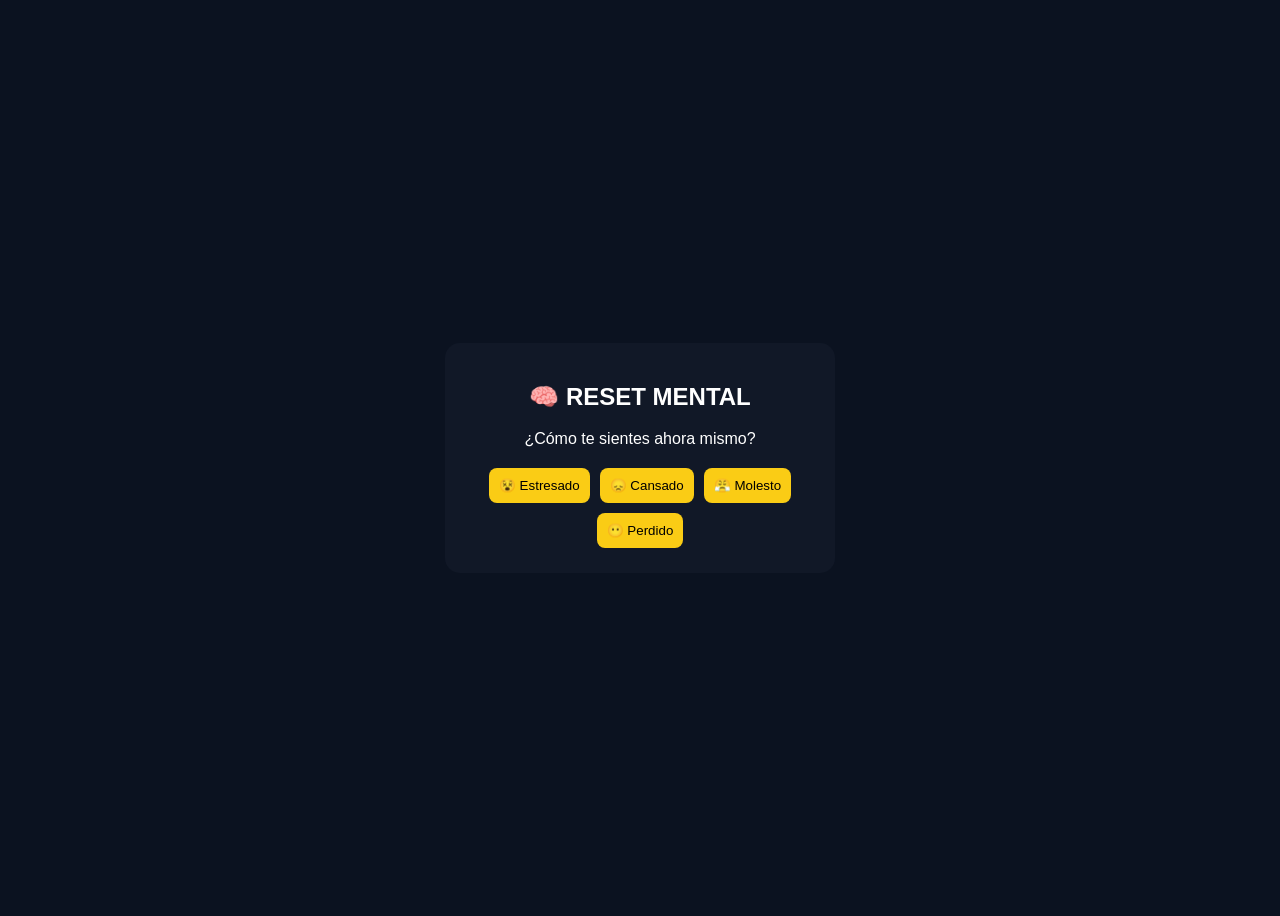
==== commit d79ee2b8: "Actualizar index.html" ====
--- a/index.html
+++ b/index.html
@@ -1,1978 +1,151 @@
-<!DOCTYPE html>
-<html lang="es" data-theme="dark">
-<head>
-<meta charset="UTF-8">
-<meta name="viewport" content="width=device-width, initial-scale=1.0">
-<title>MaxiQueen OS | Sistema Digital Integral</title>
-<meta name="description" content="JavaScript es el cuerpo, Python es la mente, tú eres la conciencia. MaxiQueen OS es un sistema digital integral diseñado para convertir ideas, historias y negocios en activos digitales rentables.">
-
-<!-- Fonts -->
-<link rel="preconnect" href="https://fonts.googleapis.com">
-<link rel="preconnect" href="https://fonts.gstatic.com" crossorigin>
-<link href="https://fonts.googleapis.com/css2?family=Poppins:wght@300;400;600;800&display=swap" rel="stylesheet">
-<link rel="icon" type="image/png" href="/maxiqueen-os/favicon.ico">
-
-<!-- Tailwind CDN -->
-<script src="https://cdn.tailwindcss.com"></script>
-
-<body>
-
-<h2>Registro</h2>
-<input type="email" id="reg_email" placeholder="Email">
-<input type="password" id="reg_password" placeholder="Password">
-<button onclick="register()">Registrarse</button>
-
-<h2>Login</h2>
-<input type="email" id="login_email" placeholder="Email">
-<input type="password" id="login_password" placeholder="Password">
-<button onclick="login()">Iniciar Sesión</button>
-
-<script>
-async function register() {
-  const response = await fetch("http://127.0.0.1:8000/register", {
-    method: "POST",
-    headers: {"Content-Type": "application/json"},
-    body: JSON.stringify({
-      email: document.getElementById("reg_email").value,
-      password: document.getElementById("reg_password").value
-    })
-  });
-
-  const data = await response.json();
-  alert(JSON.stringify(data));
-}
-
-async function login() {
-  const response = await fetch("http://127.0.0.1:8000/login", {
-    method: "POST",
-    headers: {"Content-Type": "application/json"},
-    body: JSON.stringify({
-      email: document.getElementById("login_email").value,
-      password: document.getElementById("login_password").value
-    })
-  });
-
-  const token = await response.json();
-
-  // Guardamos el token
-  localStorage.setItem("token", token);
-
-  alert("Login exitoso");
-}
-
-const token = localStorage.getItem("token");
-
-fetch("http://127.0.0.1:8000/ruta-privada", {
-  headers: {
-    "Authorization": "Bearer " + token
-  }
-});
-</script>
-
-</body>
-<style>
-/* =====================
-   VARIABLES / TEMAS
-===================== */
-:root {
-  --accent:#facc15;
-  --bg-main:#0b1220;
-  --text-main:#d7d87b;
-  --card-bg:#0f172a;
-  --border-soft:#172b4a;
-  --btn-bg:#facc15;
-  --btn-text:#6e3838;
-  --bg-soft:rgba(0,0,0,.45);
-}
-
-[data-theme="light"] {
-  --accent:#0ff50b;
-  --bg-main:#0d1628;
-  --text-main:#70ad76;
-  --card-bg:#0f2727;
-  --border-soft:#398a46;
-  --btn-bg:#b86b13;
-  --btn-text:#1a0808;
-  --bg-soft:rgba(20, 20, 48, 0.75);
-}
-
-html,body{
-  background:
-    radial-gradient(circle at 15% 20%, rgba(250,204,21,0.08), transparent 40%),
-    radial-gradient(circle at 85% 80%, rgba(244,63,94,0.08), transparent 40%),
-    linear-gradient(180deg, #0b1220 0%, #060a14 100%);
-  color:var(--text-main)!important;
-  font-family:'Poppins',system-ui,-apple-system,BlinkMacSystemFont,sans-serif;
-  overflow-x:hidden;
-  transition:background .35s,color .35s;
-  text-rendering:optimizeLegibility;
-  -webkit-font-smoothing:antialiased;
-}
-
-/* =====================
-   EFECTOS GENERALES
-===================== */
-.fade-in{opacity:0;transform:translateY(20px);animation:fadeIn .9s ease forwards;}
-@keyframes fadeIn{to{opacity:1;transform:translateY(0);}}
-
-.glass{
-  background:var(--bg-soft);
-  backdrop-filter:blur(16px);
-  border:1px solid rgba(255,255,255,.08);
-  box-shadow:0 10px 40px rgba(0,0,0,.25);
-}
-
-[data-theme="light"] .glass{
-  background:rgba(255,255,255,.08);
-  border:1px solid rgba(0,0,0,.25);
-}
-
-/* =====================
-   ANIMACIONES
-===================== */
-@keyframes floatInfinite{
-  0%{transform:translate3d(0,0,0) rotateX(0deg) rotateY(0deg);}
-  25%{transform:translate3d(0,6px,0) rotateX(1deg) rotateY(-1deg);}
-  50%{transform:translate3d(0,-4px,0) rotateX(-1deg) rotateY(1deg);}
-  75%{transform:translate3d(0,6px,0) rotateX(1deg) rotateY(-1deg);}
-  100%{transform:translate3d(0,0,0) rotateX(0deg) rotateY(0deg);}
-}
-
-@keyframes bounce-slow{
-  0%,100%{transform:translateY(0);}
-  50%{transform:translateY(-14px);}
-}
-.animate-bounce-slow{animation:bounce-slow 3.2s ease-in-out infinite;}
-
-@keyframes pulse-slow{
-  0%,100%{opacity:.18;}
-  50%{opacity:.35;}
-}
-.animate-pulse-slow{animation:pulse-slow 6s ease-in-out infinite;}
-
-@media (prefers-reduced-motion:reduce){
-  *{animation:none!important;transition:none!important;}
-}
-
-/* =====================
-   HERO / LOGO
-===================== */
-.hero-avatar{
-  position:relative;
-  animation:floatInfinite 7s ease-in-out infinite;
-}
-.hero-avatar::after{
-  content:'';
-  position:absolute;
-  inset:-14px;
-  border-radius:9999px;
-  background:conic-gradient(from 0deg,#f43f5e,#f59e0b,#facc15,#22c55e,#38bdf8,#a855f7,#f43f5e);
-  filter:blur(20px);
-  opacity:.75;
-  z-index:-1;
-}
-
-/* =====================
-   GALERÍA
-===================== */
-.gallery{
-  display:grid;
-  grid-template-columns:repeat(auto-fit,minmax(240px,1fr));
-  gap:1.5rem;
-}
-.gallery img{
-  width:100%;
-  border-radius:1.5rem;
-  object-fit:cover;
-  transition:.35s cubic-bezier(.4,0,.2,1);
-}
-.gallery img:hover{
-  transform:scale(1.05);
-  box-shadow:0 0 40px rgba(250,204,21,.35);
-}
-
-/* =====================
-   WHATSAPP FLOAT
-===================== */
-.whatsapp-float{
-  position:fixed;
-  bottom:22px;
-  left:22px;
-  background:#25D366;
-  color:white;
-  width:56px;
-  height:56px;
-  border-radius:50%;
-  display:flex;
-  align-items:center;
-  justify-content:center;
-  box-shadow:0 10px 28px rgba(0,0,0,.35);
-  z-index:1000;
-  transition:.25s cubic-bezier(.4,0,.2,1);
-}
-.whatsapp-float:hover{transform:scale(1.12);}
-
-/* =====================
-   TOGGLE TEMA
-===================== */
-.toggle-theme{
-  position:fixed;
-  top:18px;
-  right:18px;
-  background:var(--bg-soft);
-  border:1px solid rgba(255,255,255,.12);
-  padding:7px 16px;
-  border-radius:999px;
-  font-size:.8rem;
-  cursor:pointer;
-  z-index:1000;
-  backdrop-filter:blur(10px);
-  transition:.25s;
-}
-.toggle-theme:hover{transform:translateY(-1px);box-shadow:0 8px 20px rgba(0,0,0,.25);}
-/* =====================
-   WHATSAPP FLOAT
-===================== */
-.whatsapp-float{
-  position:fixed;
-  bottom:22px;
-  left:22px;
-  background:#25D366;
-  color:white;
-  width:56px;
-  height:56px;
-  border-radius:50%;
-  display:flex;
-  align-items:center;
-  justify-content:center;
-  box-shadow:0 10px 28px rgba(0,0,0,.35);
-  z-index:1000;
-  transition:.25s cubic-bezier(.4,0,.2,1);
-}
-.whatsapp-float:hover{transform:scale(1.12);}
-
-/* =====================
-   TOGGLE TEMA
-===================== */
-.toggle-theme{
-  position:fixed;
-  top:18px;
-  right:18px;
-  background:var(--bg-soft);
-  border:1px solid rgba(255,255,255,.12);
-  padding:7px 16px;
-  border-radius:999px;
-  font-size:.8rem;
-  cursor:pointer;
-  z-index:1000;
-  backdrop-filter:blur(10px);
-  transition:.25s;
-}
-.toggle-theme:hover{transform:translateY(-1px);box-shadow:0 8px 20px rgba(0,0,0,.25);}
-/* ===================== CHAT ====================== */
-.mq-chat{
-  position:fixed;
-  bottom:24px;
-  right:24px;
-  width:360px;
-  max-height:520px;
-  display:flex;
-  flex-direction:column;
-  border-radius:22px;
-  overflow:hidden;
-  backdrop-filter:blur(25px);
-  background:linear-gradient(
-    145deg,
-    rgba(28, 28, 42, 0.9),
-    rgba(15,15,20,0.8)
-  );
-  border:1px solid rgba(255,255,255,0.08);
-  box-shadow:
-    0 30px 90px rgba(0,0,0,.6),
-    0 0 40px rgba(250,204,21,.15);
-  z-index:9999;
-}
-
-.mq-chat-header{
-  display:flex;
-  justify-content:space-between;
-  align-items:center;
-  padding:12px 16px;
-  font-weight:600;
-  background:rgba(255,255,255,0.03);
-  border-bottom:1px solid rgba(255,255,255,0.05);
-}
-
-.mq-chat-controls button{
-  background:none;
-  border:none;
-  color:#ccc;
-  font-size:14px;
-  margin-left:8px;
-  cursor:pointer;
-}
-
-.mq-chat-controls button:hover{
-  color:#41c0eb;
-}
-
-.mq-chat-body{
-  flex:1;
-  padding:14px;
-  overflow-y:auto;
-  font-size:14px;
-}
-
-.mq-chat-input{
-  display:flex;
-  padding:12px;
-  border-top:1px solid rgba(255,255,255,0.05);
-}
-
-.mq-chat-input input{
-  flex:1;
-  padding:8px 10px;
-  border-radius:8px;
-  border:none;
-  background:rgba(255,255,255,0.05);
-  color:#fff;
-}
-
-.mq-chat-input button{
-  margin-left:8px;
-  padding:8px 14px;
-  border-radius:8px;
-  border:none;
-  background:#facc15;
-  color:#000;
-  font-weight:600;
-  cursor:pointer;
-}
-.chat-input button:hover{filter:brightness(1.1);}
-
-.social-icon{width:20px;height:20px;object-fit:contain;display:inline-block}
-/* =====================
-   LICENCIA BOX
-===================== */
-.mq-license-box{
-  max-width:820px;
-  margin:5rem auto 6rem;
-  padding:2.5rem 2.2rem;
-  border-radius:1.75rem;
-  background:var(--bg-soft);
-  backdrop-filter:blur(14px);
-  border:1px solid rgba(255,255,255,.08);
-  text-align:center;
-  box-shadow:0 20px 60px rgba(0,0,0,.4);
-}
-.mq-license-box h3{
-  font-size:1.6rem;
-  font-weight:800;
-  margin-bottom:1rem;
-}
-.mq-license-box p{margin-bottom:1rem;color:#d1d5db}
-.mq-license-box ul{
-  text-align:left;
-  max-width:420px;
-  margin:1.25rem auto 1.5rem;
-  color:#e5e7eb;
-}
-.mq-license-box li{margin-bottom:.4rem;}
-.mq-license-check{
-  display:flex;
-  align-items:center;
-  justify-content:center;
-  gap:.5rem;
-  margin-bottom:1rem;
-}
-.mq-license-box button{
-  padding:.7rem 1.6rem;
-  border-radius:999px;
-  background:var(--accent);
-  color:#120834;
-  font-weight:700;
-  transition:.2s;
-}
-.mq-license-box button:disabled{
-  opacity:.45;
-  cursor:not-allowed;
-}
-.mq-license-box button:not(:disabled):hover{
-  transform:translateY(-1px);
-  filter:brightness(1.05);
-  box-shadow:0 10px 24px rgba(250,204,21,.35);
-}
-</style>
-</head>
-
-<body>
-
-<div class="container">
-
-    <h1>-👑 MAXIQUEEN 👑-
-</h1>
-
-🗣️ 
-  <a href="ChatOS.html" class="btn os">
-    ✅Entrar ChatOS 🤖   --   ✨
-  </a>
-
-  <a href="MaxiQueen_Store.html" class="btn store">
-    ✅Entrar a Elegancia femenina ✨   --    👑
-  </a>
-
-  <a href="Store_MaxiQueen.html" class="btn MQstore">
-    ✅Entrar a Negocio real  🚦🚦🚦   
-  </a>
-
-  <a href="inspector MQ.html" class="btn inspector">
-    ✅Entrar a inspeccionar 🧠
-  </a>🚦
-
-   <a href="index-cargado-github.html" class="btn store">
-    ✅Entrar a MaxiqueenOs ✨   --    👑
-  </a>
-
-  <a href="Diagnos.html" class="btn Diagnostico">
-     ✅Entrar a Diagnóstico  🚦 -- 🚦
-  </a>
-
-  <a href="index-venta-Elegante.HTML" class="btn store">
-    ✅Entrar a Venta Elegante        🎯 -- 🚦
-       
-  </a>
-   <a href="crm_demo.html" target="_blank">Abrir demo →</a>
-</div>
-<div class="card">
-    <h2>CONTENIDO PRO Maxiqueen OS</h2>
-    <p>Evolucion de tu marca y estructura. 🎯🚦.</p>
-    <a href="crm_demo.html" target="_blank">Abrir demo →</a>
-    <a href="Ventas.html" target="_blank">Ver Ventas →</a>
-    <a href="Clientes.html" target="_blank">Ver Clientes →</a>
-  </div>
-
-  <div class="mq-grid-bg"></div>
-<!-- ================= TOGGLE DARK/LIGHT ================= -->
-<button class="toggle-theme" onclick="toggleTheme()" aria-label="Cambiar tema">🧪 MaxiTema</button>
-
-<!-- ================= MERCADO PAGO / MAXIQUEEN OS ================= -->
-<section class="py-10 text-center">
-  <div class="glass inline-block px-10 py-8 rounded-3xl">
-    <h1 class="text-2xl font-bold mb-2">Pago seguro MAXIQUEEN OS</h1>
-    <p class="mb-4 text-zinc-300">Finaliza tu compra usando MercadoPago.</p>
-
-<script
-  src="https://www.mercadopago.com.co/integrations/v1/web-payment-checkout.js"
-  data-preference-id="453634078-e7931b13-abe1-45f2-95db-398ab50f1db0"
-  data-source="button">
-</script>
-</div>
-</section>
-<!-- ================= WHATSAPP FLOAT ================= -->
-<a href="https://wa.me/573016625921?text=Hola%20MAXIQUEEN%20OS.%20Vengo%20desde%20la%20landing%20y%20quiero%20activar%20el%20sistema."
-   target="_blank"
-   rel="noopener"
-   class="whatsapp-float"
-   aria-label="WhatsApp MaxiQueen OS">
-  <svg xmlns="http://www.w3.org/2000/svg" viewBox="0 0 448 512" fill="white" width="26" aria-hidden="true">
-    <path d="M380.9 97.1C339-3.8 211.2-34.6 119.8 19.5 34.4 71.2-8.7 180.1 20.4 272.5L0 512l245.1-64.2c95.5 27.8 196.5-16.7 247.1-104.4 43.5-75.7 32.3-173.7-25.3-246.3z"/>
-  </svg>
-</a>
-
-
-<!-- ================= PRUEBA CRM LABORATORIO ================= -->
-<section class="py-8 text-center">
-  <a href="/labs/crm-demo/" target="_blank" rel="noopener" class="text-amber-400 hover:underline font-semibold">
-    Ver demo CRM (laboratorio)
-  </a>
-  <div class="mt-3 text-xs text-zinc-400">
-    Demo / contenido en desarrollo – MaxiQueen OS
-  </div>
-  <div class="card">
-    <h2>CRM Maxiqueen OS</h2>
-    <p>Prototipo de estructura CRM en evolución.</p>
-    <a href="crm_demo.html" target="_blank">Abrir demo →</a>
-    <a href="Ventas.html" target="_blank">Ver Ventas →</a>
-    <a href="Clientes.html" target="_blank">Ver Clientes →</a>
-  </div>
-</section>
-
-<!-- Modal legal -->
-<div id="legalModal" class="fixed inset-0 hidden bg-black/60 backdrop-blur-sm z-50 flex items-center justify-center">
-  <div class="bg-zinc-900 text-zinc-200 max-w-xl w-full p-6 rounded-xl shadow-xl relative">
-    <button id="closeLegal" class="absolute top-3 right-3 text-zinc-400 hover:text-red-400 text-xl">✕</button>
-    <h2 id="legalTitle" class="text-xl font-bold mb-4"></h2>
-    <div id="legalContent" class="text-sm leading-relaxed space-y-3 max-h-[60vh] overflow-y-auto"></div>
-  </div>
-</div>
-
-<!-- ================= HERO ULTRA-PRO ================= -->
-<section class="min-h-screen flex items-center justify-center text-center px-6 relative bg-[radial-gradient(circle_at_top,rgba(250,204,21,.18),transparent_60%)] overflow-hidden">
-
-  <!-- FONDO SUTIL -->
-  <div class="absolute inset-0 animate-pulse-slow opacity-20 bg-[url('assets/MAXIQUEEN_LOGO.png')] bg-no-repeat bg-center bg-contain pointer-events-none"></div>
-
-  <div class="relative z-10 max-w-3xl fade-in">
-
-    <!-- LOGO -->
-    <div class="hero-avatar inline-block mb-2">
-      <img src="assets/MAXIQUEEN_LOGO.png"
-           alt="MaxiQueen OS Logo"
-           class="w-40 md:w-48 mx-auto animate-bounce-slow"
-           loading="eager"
-           decoding="async">
-    </div>
-
-    <h1 class="mt-6 text-4xl md:text-6xl font-extrabold tracking-tight text-transparent bg-clip-text bg-gradient-to-r from-amber-400 to-rose-400">
-      Maxiqueen OS
-      <span class="text-zinc-200 block mt-2 text-lg md:text-2xl font-semibold">
-        Convierte tu caos digital en un sistema inteligente
-      </span>
-    </h1>
-
-    <p class="mt-6 text-zinc-300 text-lg md:text-xl leading-relaxed">
-      ⚠️ MaxiQueen OS es el sistema digital humano que transforma ideas, historias y negocios
-      en activos automatizados que generan ingresos reales.
-    </p>
-
-    <div class="mt-10 flex gap-4 flex-wrap justify-center">
-      <a href="#planes"
-         class="px-10 py-4 rounded-2xl bg-gradient-to-r from-amber-400 to-rose-400 hover:scale-105 hover:brightness-110 transition-transform text-black font-bold shadow-lg">
-        Activar mi Sistema
-      </a>
-      <a href="https://wa.me/573016625921?text=Hola%20MAXIQUEEN%20OS.%20Quiero%20hablar%20con%20un%20humano."
-         target="_blank"
-         rel="noopener"
-         class="px-10 py-4 rounded-2xl border border-amber-400 text-amber-400 hover:bg-amber-400 hover:text-black transition-all font-semibold">
-        Hablar con un humano
-      </a>
-    </div>
-
-    <p class="mt-10 text-sm text-zinc-400">
-      No agencia · No plantillas · No humo · Solo sistemas reales
-    </p>
-  </div>
-</section>
-
-
-<!-- ================= FOOTER FLOATEANTE ================= -->
-<footer class="py-6 mt-12 mx-6 text-center bg-black/50 backdrop-blur-md text-zinc-300 rounded-full shadow-inner fade-in">
-  <p class="mb-2 text-lg md:text-base">
-    Sistema desarrollado por <strong>César Julio Bedoya Barragán</strong>
-  </p>
-  <p>
-    <a href="https://orcid.org/0009-0004-4946-1374"
-       target="_blank"
-       rel="noopener"
-       class="text-amber-400 hover:underline hover:text-rose-400 transition-colors">
-      ORCID: 0009-0004-4946-1374
-    </a>
-  </p>
-
-  <div class="mt-4 flex justify-center gap-4 text-sm text-zinc-400">
-  <a href="privacidad.html" class="hover:text-amber-400 transition">Privacidad</a>
-  <a href="cookies.html" class="hover:text-amber-400 transition">Cookies</a>
-  <a href="terminos.html" class="hover:text-amber-400 transition">Términos</a>
-</div>
-
-</footer>
-
-<!-- ================= JS 3D HOVER ================= -->
-<script>
-const floatElements = document.querySelectorAll('.float-3d');
-const bgCircles = document.querySelectorAll('.background-circle');
-
-document.addEventListener('mousemove', e => {
-  const x = e.clientX / window.innerWidth - 0.5;
-  const y = e.clientY / window.innerHeight - 0.5;
-
-  floatElements.forEach(el => {
-    const depth = 18;
-    el.style.transform = `rotateY(${x * depth}deg) rotateX(${-y * depth}deg) translateZ(0)`;
-  });
-
-  bgCircles.forEach((el, i) => {
-    const factor = (i + 1) * 28;
-    el.style.transform = `translate(${x * factor}px, ${y * factor}px)`;
-  });
-});
-
-// Footer flotante con scroll (optimizado)
-const footer = document.querySelector('footer');
-let lastScrollY = 0;
-window.addEventListener('scroll', () => {
-  const scrollY = window.scrollY;
-  if (Math.abs(scrollY - lastScrollY) < 4) return;
-  lastScrollY = scrollY;
-
-  const maxScroll = document.body.scrollHeight - window.innerHeight || 1;
-  const footerLift = (scrollY / maxScroll) * 26;
-  footer.style.transform = `translateY(-${footerLift}px)`;
-  footer.style.boxShadow = `0 ${10 + footerLift/2}px ${20 + footerLift/2}px rgba(0,0,0,0.45)`;
-});
-
-</script>
-
-<!-- ================= PROBLEMA / SOLUCIÓN ================= -->
-<section class="py-24 px-6 fade-in bg-black/40">
-  <div class="max-w-6xl mx-auto grid md:grid-cols-2 gap-14 items-center">
-
-    <div>
-      <h2 class="text-3xl md:text-4xl font-bold mb-6">El problema</h2>
-      <ul class="space-y-3 text-zinc-300">
-        <li>❌ Tienes ideas pero no sistema</li>
-        <li>❌ Publicas pero no vendes</li>
-        <li>❌ Automatizas sin estructura</li>
-        <li>❌ Usas herramientas, pero no tienes operación</li>
-      </ul>
-    </div>
-
-    <div class="glass p-10 rounded-3xl">
-      <h3 class="text-2xl font-bold mb-4">La solución</h3>
-      <p class="text-zinc-300 mb-4">MaxiQueen OS convierte tu caos digital en:</p>
-      <ul class="space-y-3 text-zinc-300">
-        <li>✅ Contenido que conecta</li>
-        <li>✅ Plataformas que convierten</li>
-        <li>✅ Sistemas que trabajan solos</li>
-        <li>✅ Procesos que escalan</li>
-      </ul>
-    </div>
-
-  </div>
-</section>
-
-
-<!-- ================= QUÉ ES ================= -->
-<section id="sistema" class="py-24 px-6 fade-in">
-  <div class="max-w-6xl mx-auto grid md:grid-cols-2 gap-14 items-center">
-
-    <div>
-      <h2 class="text-3xl md:text-4xl font-bold mb-6">¿Qué es MaxiQueen OS?</h2>
-      <p class="text-lg text-zinc-300 mb-4">
-        MaxiQueen OS no es una marca. Es un sistema digital integral diseñado para personas reales
-        que quieren crear, vender, automatizar y crecer sin depender de soluciones fragmentadas.
-      </p>
-      <p class="text-lg text-zinc-300">No vendemos páginas. Vendemos sistemas que producen resultados.</p>
-    </div>
-
-    <div class="glass p-10 rounded-3xl">
-      <h3 class="text-xl font-semibold mb-4">🧩 Módulos del Sistema</h3>
-      <ul class="space-y-3 text-zinc-300">
-        <li>🎨 Contenido creativo (guiones, caricaturas, reels, TikTok)</li>
-        <li>📱 Crecimiento en redes sociales con narrativa real y viral</li>
-        <li>🌐 Webs, landings y tiendas listas para vender</li>
-        <li>🛒 Estructura comercial (productos, inventario, funnels)</li>
-        <li>⚙️ Automatización real (deploy, subdominios, GitHub, VPS)</li>
-        <li>🧠 Asistencia estratégica (legal básica, laboral, análisis)</li>
-      </ul>
-    </div>
-
-  </div>
-</section>
-
-
-<!-- ================= TESTIMONIOS ================= -->
-<section class="py-24 px-6 fade-in bg-black/40">
-  <div class="max-w-6xl mx-auto text-center">
-    <h2 class="text-3xl md:text-4xl font-bold mb-12">Resultados reales</h2>
-
-    <div class="grid md:grid-cols-3 gap-8">
-
-      <div class="glass p-8 rounded-3xl">
-        <p class="text-zinc-300 mb-4">"Pasé de tener ideas sueltas a un sistema que vende todos los días. MaxiQueen OS me ordenó la cabeza y el negocio."</p>
-        <p class="font-semibold">— Emprendedor digital</p>
-      </div>
-
-      <div class="glass p-8 rounded-3xl">
-        <p class="text-zinc-300 mb-4">"No es marketing. Es estructura. Ahora sé exactamente qué publicar, cómo vender y cómo escalar."</p>
-        <p class="font-semibold">— Creadora de contenido</p>
-      </div>
-
-      <div class="glass p-8 rounded-3xl">
-        <p class="text-zinc-300 mb-4">"MaxiQueen OS no me dio una web. Me dio un sistema completo funcionando."</p>
-        <p class="font-semibold">— Negocio local</p>
-      </div>
-
-    </div>
-  </div>
-</section>
-
-<!-- ================= GALERÍA ================= -->
-<section class="py-24 px-6 fade-in">
-  <div class="max-w-6xl mx-auto text-center">
-    <h2 class="text-3xl md:text-4xl font-bold mb-4">Sistema en acción</h2>
-    <p class="text-zinc-400 mb-12">
-      Casos reales · Módulos · Implementaciones
-    </p>
-
-    <div class="gallery grid grid-cols-1 md:grid-cols-3 gap-6" id="dynamicGallery">
-
-      <!-- Módulo Creativo -->
-      <div class="relative cursor-pointer group rounded-3xl overflow-hidden">
-        <img src="assets/img/modulo-creativo.png"
-             alt="Módulo Creativo"
-             class="rounded-3xl w-full h-full object-cover"
-             loading="lazy"
-             onclick="openLightbox(this.src)">
-      </div>
-
-      <!-- Módulo Social -->
-      <div class="relative cursor-pointer group rounded-3xl overflow-hidden">
-        <img src="assets/img/modulo-social.png"
-             alt="Social Media"
-             class="rounded-3xl w-full h-full object-cover"
-             loading="lazy"
-             onclick="openLightbox(this.src)">
-      </div>
-
-      <!-- Módulo Web -->
-      <div class="relative cursor-pointer group rounded-3xl overflow-hidden">
-        <img src="assets/img/modulo-web.png"
-             alt="Web & Hosting"
-             class="rounded-3xl w-full h-full object-cover"
-             loading="lazy"
-             onclick="openLightbox(this.src)">
-      </div>
-
-      <!-- Automatización -->
-      <div class="relative cursor-pointer group rounded-3xl overflow-hidden">
-        <img src="assets/img/modulo-automatizacion.png"
-             alt="Automatización"
-             class="rounded-3xl w-full h-full object-cover"
-             loading="lazy"
-             onclick="openLightbox(this.src)">
-      </div>
-
-    </div>
-  </div>
-</section>
-
-
-<!-- ================= LIGHTBOX ================= -->
-<div id="lightbox" class="fixed inset-0 bg-black/90 hidden items-center justify-center z-50">
-  <button onclick="closeLightbox()" class="absolute top-6 right-6 text-white text-3xl" aria-label="Cerrar">✕</button>
-  <div id="lightboxContent" class="max-w-4xl w-full px-4"></div>
-</div>
-
-<!-- ================= PLANES ================= -->
-<section id="planes" class="py-24 px-6 fade-in bg-black/40">
-  <div class="max-w-6xl mx-auto text-center">
-    <h2 class="text-3xl md:text-4xl font-bold mb-14">Activa tu Sistema</h2>
-
-    <div class="grid md:grid-cols-3 gap-10">
-
-      <div class="glass p-10 rounded-3xl hover:scale-[1.02] transition">
-        <h3 class="text-xl font-semibold mb-4">👑 Starter</h3>
-        <p class="text-zinc-300 mb-5">
-          Landing page, 5 guiones, hosting básico, onboarding
-        </p>
-        <p class="font-bold mb-6" style="color:var(--accent)">USD $49 / mes</p>
-        <a href="https://wa.me/573016625921?text=Hola%20MAXIQUEEN%20OS.%20Quiero%20activar%20el%20plan%20Starter."
-           target="_blank"
-           rel="noopener"
-           class="inline-block px-8 py-3 bg-[color:var(--accent)] hover:brightness-110 rounded-xl font-bold text-black transition">
-          Activar Starter
-        </a>
-      </div>
-
-      <div class="glass p-10 rounded-3xl scale-[1.05] ring-2 ring-yellow-400/40 hover:scale-[1.07] transition">
-        <h3 class="text-xl font-semibold mb-4">💰 Pro</h3>
-        <p class="text-zinc-300 mb-5">
-          Web completa, 15 guiones, automatización, soporte estratégico
-        </p>
-        <p class="font-bold mb-6" style="color:var(--accent)">USD $99 / mes</p>
-        <a href="https://wa.me/573016625921?text=Hola%20MAXIQUEEN%20OS.%20Quiero%20activar%20el%20plan%20Pro."
-           target="_blank"
-           rel="noopener"
-           class="inline-block px-8 py-3 bg-[color:var(--accent)] hover:brightness-110 rounded-xl font-bold text-black transition">
-          Activar Pro
-        </a>
-      </div>
-
-      <div class="glass p-10 rounded-3xl hover:scale-[1.02] transition">
-        <h3 class="text-xl font-semibold mb-4">🔵 Elite</h3>
-        <p class="text-zinc-300 mb-5">
-          Sistema completo, automatización avanzada, soporte prioritario
-        </p>
-        <p class="font-bold mb-6" style="color:var(--accent)">USD $199 / mes</p>
-        <a href="https://wa.me/573016625921?text=Hola%20MAXIQUEEN%20OS.%20Quiero%20activar%20el%20plan%20Elite."
-           target="_blank"
-           rel="noopener"
-           class="inline-block px-8 py-3 bg-[color:var(--accent)] hover:brightness-110 rounded-xl font-bold text-black transition">
-          Activar Elite
-        </a>
-      </div>
-
-    </div>
-
-    <p class="mt-10 text-sm text-zinc-400">
-      Soporte humano · Sin contratos · Cancela cuando quieras
-    </p>
-  </div>
-</section>
-
-<!-- ================= ORIGEN / AUTORIDAD ================= -->
-<section id="equipo" class="py-24 px-6 fade-in">
-  <div class="max-w-5xl mx-auto text-center">
-    <h2 class="text-3xl md:text-4xl font-bold mb-10">Origen del Sistema</h2>
-
-    <div class="glass p-10 rounded-3xl text-zinc-300 leading-relaxed">
-      <p class="mb-5">
-        <strong class="text-white">
-          MAXIQUEEN nace como un proyecto familiar y evoluciona como un sistema profesional.
-        </strong>
-      </p>
-      <p class="mb-5">
-        La identidad visual y el nombre de la marca fueron creados por mis hermanas,
-        quienes aportaron la base creativa y estética que dio origen a MAXIQUEEN.
-      </p>
-      <p class="mb-5">
-        Todo el desarrollo, arquitectura, automatización, estrategia y expansión del sistema
-        ha sido diseñado y gestionado por mí.
-      </p>
-      <p class="font-semibold text-white">
-        MAXIQUEEN OS no es una agencia: es un sistema digital original construido desde experiencia real,
-        organización del caos y ejecución humana con tecnología.
-      </p>
-    </div>
-  </div>
-</section>
-
-<!-- ================= CTA FINAL ================= -->
-<section class="py-24 px-6 fade-in bg-black/40">
-  <div class="max-w-4xl mx-auto text-center">
-    <h2 class="text-3xl md:text-4xl font-bold mb-6">¿Listo para activar tu sistema?</h2>
-    <p class="text-zinc-300 mb-10">
-      Si estás cansado de improvisar y quieres operar con estructura real, MaxiQueen OS es para ti.
-    </p>
-
-    <a href="https://wa.me/573016625921?text=Hola%20MAXIQUEEN%20OS.%20Estoy%20listo%20para%20activar%20mi%20sistema."
-       target="_blank"
-       rel="noopener"
-       class="inline-block px-12 py-4 rounded-2xl bg-[color:var(--accent)] hover:brightness-110 text-black font-extrabold shadow-xl transition">
-      Activar ahora
-    </a>
-  </div>
-</section>
-
-<!-- ================= RECURSOS DE REFUERZO ================= -->
-<section class="py-24 px-6 bg-black/30 fade-in">
-  <div class="max-w-5xl mx-auto text-center">
-    <h3 class="text-2xl font-bold mb-10">Enlaces y Recursos</h3>
-
-    <ul class="grid grid-cols-1 md:grid-cols-2 gap-5 max-w-3xl mx-auto text-left text-zinc-300">
-      <li><a class="hover:text-amber-400 transition" href="https://app-vlc.hotmart.com/affiliate-recruiting/view/6489M103285849" target="_blank" rel="noopener">💻 Afiliados</a></li>
-      <li><a class="hover:text-amber-400 transition" href="https://go.hotmart.com/P103285828N?dp=1" target="_blank" rel="noopener">🛒 Hotmart Marketplace</a></li>
-      <li><a class="hover:text-amber-400 transition" href="https://pay.hotmart.com/P103285828N" target="_blank" rel="noopener">💳 Oferta 40% descuento</a></li>
-      <li><a class="hover:text-amber-400 transition" href="https://app.hotmart.com/membership/cesar-f9370874/community/management/15254181" target="_blank" rel="noopener">📂 Comunidad Hotmart</a></li>
-      <li><a class="hover:text-amber-400 flex items-center gap-2 transition" href="https://www.tiktok.com/@cesarbedoya9" target="_blank" rel="noopener"><img src="https://upload.wikimedia.org/wikipedia/commons/a/a9/TikTok_logo.svg" class="social-icon" alt=""> TikTok</a></li>
-      <li><a class="hover:text-amber-400 flex items-center gap-2 transition" href="https://www.instagram.com/maxiqueen_store?igsh=MXV5eWM3azR1cWpkbA%3D%3D" target="_blank" rel="noopener"><img src="https://upload.wikimedia.org/wikipedia/commons/e/e7/Instagram_logo_2016.svg" class="social-icon" alt=""> Instagram</a></li>
-      <li><a class="hover:text-amber-400 flex items-center gap-2 transition" href="https://www.facebook.com/share/1DVm7tXTEm/" target="_blank" rel="noopener"><img src="https://upload.wikimedia.org/wikipedia/commons/0/05/Facebook_Logo_%282019%29.png" class="social-icon" alt=""> Facebook</a></li>
-      <li><a class="hover:text-amber-400 flex items-center gap-2 transition" href="https://www.youtube.com/@cesarbedoya2288" target="_blank" rel="noopener"><img src="https://upload.wikimedia.org/wikipedia/commons/4/42/YouTube_icon_%282013-2017%29.png" class="social-icon" alt=""> YouTube</a></li>
-      <li><a class="hover:text-amber-400 flex items-center gap-2 transition" href="https://wa.me/573016625921?text=Hola%20MAXIQUEENOS.%20Vengo%20desde%20la%20página%20y%20quiero%20aplicar%20al%20PROCESO." target="_blank" rel="noopener"><img src="https://upload.wikimedia.org/wikipedia/commons/6/6b/WhatsApp.svg" class="social-icon" alt=""> WhatsApp</a></li>
-    </ul>
-  </div>
-</section>
-<!-- ================= LICENCIA ================= -->
-<section class="mq-license-box fade-in">
-
-  <h3>Antes de entrar al sistema</h3>
-  <p>Este sistema funciona bajo principios humanos y estructurales:</p>
-
-  <ul class="mq-rules">
-    <li>Mantener criterio humano en decisiones críticas</li>
-    <li>Respetar el Método MaxiQueen OS</li>
-    <li>No usar automatización deshumanizada</li>
-  </ul>
-
-  <label class="mq-license-check">
-    <input type="checkbox" id="acceptMQ" />
-    Acepto la
-    <a href="/licencia-maxiqueenos.pdf" target="_blank" rel="noopener">Licencia MaxiQueen OS</a>
-    </a>
-  </label>
-
-  <button id="continueMQ" disabled>
-    Entrar al sistema
-  </button>
-
-</section>
-
-  <!-- ================= CHAT FLOATING ================= -->
-<div class="mq-chat" id="chatBox">
-  <div class="mq-chat-header">
-    <span>MaxiQueen OS</span>
-    <div class="mq-chat-controls">
-      <button onclick="toggleChat()">−</button>
-      <button onclick="closeChat()">✕</button>
-    </div>
-  </div>
-
-  <div class="mq-chat-body" id="chatLog"></div>
-
-  <div class="mq-chat-input">
-    <input type="text" id="userInput" placeholder="Escribe aquí..." />
-    <button onclick="sendMessage()">Enviar</button>
-  </div>
-</div>
-
-<script>
-/* =======================
-   THEME TOGGLE
-======================= */
-function toggleTheme(){
-  const root = document.documentElement;
-  const current = root.getAttribute('data-theme') || 'dark';
-  const next = current === 'dark' ? 'light' : 'dark';
-  root.setAttribute('data-theme', next);
-  localStorage.setItem('mq-theme', next);
-}
-(function(){
-  const saved = localStorage.getItem('mq-theme');
-  if(saved) document.documentElement.setAttribute('data-theme', saved);
-})();
-
-/* =======================
-   LIGHTBOX
-======================= */
-const lightbox = document.getElementById('lightbox');
-const lightboxContent = document.getElementById('lightboxContent');
-
-function openLightbox(src){
-  lightboxContent.innerHTML = `<img src="${src}" class="w-full rounded-2xl shadow-xl" alt="">`;
-  lightbox.classList.remove('hidden');
-  lightbox.classList.add('flex');
-}
-function closeLightbox(){
-  lightbox.classList.add('hidden');
-  lightbox.classList.remove('flex');
-}
-lightbox.addEventListener('click', e => {
-  if(e.target === lightbox) closeLightbox();
-});
-
-
-/* =======================
-   LICENCIA CHECK
-======================= */
-const acceptMQ = document.getElementById('acceptMQ');
-const continueMQ = document.getElementById('continueMQ');
-if(acceptMQ){
-  acceptMQ.addEventListener('change', () => {
-    continueMQ.disabled = !acceptMQ.checked;
-  });
-}
-continueMQ.addEventListener('click', () => {
-  if(acceptMQ.checked){
-    // Guardar aceptación en sessionStorage
-    sessionStorage.setItem('mq-accepted-license', 'true');
-    // Aquí puedes redirigir o activar el sistema
-    alert("✅ Licencia aceptada. Entrando al sistema...");
-    // Ejemplo: mostrar chat o desbloquear contenido
-    document.getElementById('chatBox').style.display = 'flex';
-    // Puedes ocultar la sección de licencia si quieres
-    document.querySelector('.mq-license-box').style.display = 'none';
-  }
-});
-
-const chatLog = document.getElementById('chatLog');
-const input = document.getElementById('userInput');
-
-/* =========================
-   🧠 ESTADO GLOBAL
-========================= */
-let state = {
-  flujo: null,      
-  etapa: null,      
-  nivelDetectado: null,
-  tema: null,
-  ultimaPregunta: null
-};
-
-function logMessage(mensaje, tipo='sistema'){
-  const div = document.createElement('div');
-  div.className = tipo;
-  div.innerHTML = mensaje;
-  chatLog.appendChild(div);
-  chatLog.scrollTop = chatLog.scrollHeight;
-}
-
-/* =========================
-   📦 RESPUESTAS BASE
-========================= */
-const triggers = {
-  sistema: {
-    quienSoy: `
-👑 ¿Quién soy?
-
-Soy MaxiQueen OS.
-No soy un bot tradicional.
-No soy un asistente automático frío.
-
-Soy un sistema conversacional diseñado para:
-✔ Ordenar ideas
-✔ Aclarar decisiones
-✔ Construir estructura
-✔ Acompañar procesos reales
-
-No reemplazo humanos.
-No doy respuestas vacías.
-No improviso.
-
-Funciono como:
-🧠 Guía
-🧭 Sistema de pensamiento
-🤝 Puente entre intención y estructura
-
-Si quieres, dime:
-👉 ¿Estás aquí más por claridad, por proyecto o por acompañamiento humano? 👀
-`,
-    queEs: `
-👑 ¿Qué es MaxiQueen OS?
-
-MaxiQueen OS es un sistema digital integral de:
-✔ Contenido
-✔ Estructura
-✔ Conversación
-✔ Automatización
-✔ Acompañamiento humano
-
-No es una herramienta.
-No es solo una web.
-No es solo un bot.
-
-Es un sistema que:
-✔ Piensa contigo
-✔ Te ordena por dentro
-✔ Te da dirección
-✔ Te ayuda a convertir intención en acción
-
-Si quieres, dime:
-👉 ¿Lo estás viendo más como ayuda personal, proyecto de negocio o crecimiento? 👀
-`,
-    comoFunciona: `
-👑 ¿Cómo funciona MaxiQueen OS?
-
-Funciona en capas:
-
-1️⃣ Conversación → te escucho
-2️⃣ Diagnóstico → entiendo tu situación
-3️⃣ Estructura → ordenamos ideas, proyecto o proceso
-4️⃣ Sistema → construimos algo estable
-5️⃣ Acompañamiento → no te dejo solo
-
-No es:
-❌ Automatización sin criterio
-❌ Contenido vacío
-❌ Respuestas rápidas sin profundidad
-
-Es:
-✔ Proceso
-✔ Sistema
-✔ Pensamiento estructurado
-
-Si quieres, dime:
-👉 ¿Te gustaría entenderlo más desde lo personal o desde lo técnico? 👀
-`,
-    diagnostico: `
-👑 ¿Qué es el diagnóstico en MaxiQueen OS?
-
-No es un test.
-No es un formulario.
-No es una etiqueta.
-
-Es una lectura real de:
-✔ Tu nivel actual
-✔ Tu estado mental
-✔ Tu etapa de proyecto
-✔ Tu tipo de bloqueo
-✔ Tu tipo de crecimiento
-
-Sirve para:
-✔ No venderte lo que no necesitas
-✔ No forzarte procesos incorrectos
-✔ No hacerte perder tiempo
-✔ Construir desde donde estás, no desde donde “deberías estar”
-
-Si quieres, dime:
-👉 ¿Quieres que te haga un diagnóstico ahora mismo? 👀
-`,
-    claridad: `
-👑 ¿Qué significa “claridad” aquí?
-
-No es motivación.
-No es “pensar positivo”.
-No es solo tener ideas.
-
-Claridad es:
-✔ Saber qué hacer primero
-✔ Saber qué no hacer
-✔ Saber por qué haces algo
-✔ Tener dirección sin ansiedad
-✔ Sentirte estable aunque el camino no esté completo
-
-En MaxiQueen OS, claridad = estructura mental funcional.
-
-Si quieres, dime:
-👉 ¿Sientes más ruido mental, bloqueo o exceso de ideas ahora mismo? 👀
-`,
-    servicio: `
-👑 ¿Cómo es el servicio en MaxiQueen OS?
-
-No es atención automática.
-No es soporte técnico frío.
-No es solo responder mensajes.
-
-Es:
-✔ Acompañamiento humano real
-✔ Conversación con criterio
-✔ Guía estratégica
-✔ Seguimiento de procesos
-✔ Apoyo cuando hay bloqueo
-
-No tratamos problemas.
-Tratamos procesos.
-
-Si quieres, dime:
-👉 ¿Buscas más guía, acompañamiento o estructura ahora mismo? 👀
-`,
-    asesoria: `
-👑 ¿Cómo es la asesoría?
-
-No es consultoría tradicional.
-No es coaching motivacional vacío.
-No es mentoría genérica.
-
-Es:
-✔ Diagnóstico real
-✔ Claridad estratégica
-✔ Diseño de sistema
-✔ Acompañamiento práctico
-✔ Pensamiento estructurado
-
-No te decimos qué hacer.
-Construimos contigo qué tiene sentido hacer.
-
-Si quieres, dime:
-👉 ¿Estás más en ideas, bloqueo o crecimiento ahora mismo? 👀
-`,
-    soporte: `
-👑 ¿Cómo es el soporte?
-
-No es tickets.
-No es respuestas automáticas.
-No es “revise la FAQ”.
-
-Es:
-✔ Contacto humano directo
-✔ Conversación real
-✔ Resolución con criterio
-✔ Acompañamiento cuando te atoras
-
-Soporte aquí no es técnico.
-Es estructural y humano.
-
-Si quieres, dime:
-👉 ¿Prefieres WhatsApp o Instagram para hablar ahora? 👀
-`,
-    comunidad: `
-👑 ¿Qué es la Comunidad MaxiQueen?
-
-No es un grupo de ruido.
-No es motivación vacía.
-No es consumo de contenido.
-
-Es un espacio para:
-✔ Pensar
-✔ Ordenar
-✔ Construir
-✔ Tomar decisiones
-✔ Avanzar con estructura
-
-Aquí no vienes a mirar.
-Vienes a trabajar en ti y en tu proceso.
-
-Si quieres, dime:
-👉 ¿Te interesa más comunidad o acompañamiento 1:1? 👀
-`,
-    sesiones: `
-👑 ¿Qué son las sesiones reales?
-
-Son encuentros humanos, no automáticos.
-
-Sirven para:
-✔ Desbloquear
-✔ Tomar decisiones
-✔ Reordenar procesos
-✔ Aclarar dirección
-✔ Corregir rumbo
-
-No son charlas motivacionales.
-Son sesiones estratégicas.
-
-Si quieres, dime:
-👉 ¿Te serviría más una sesión de claridad o de estructura ahora mismo? 👀
-`,
-    equipo: `
-👑 ¿Cuántas personas hay en MaxiQueen OS?
-
-MaxiQueen OS no es una empresa tradicional.
-Es un sistema en expansión.
-
-Tiene:
-✔ Núcleo humano estratégico
-✔ Acompañamiento directo
-✔ Infraestructura digital
-✔ Comunidad en crecimiento
-
-No medimos valor en cantidad de personas.
-Medimos valor en calidad de proceso.
-
-Si quieres, dime:
-👉 ¿Te interesa más quiénes somos o cómo podemos ayudarte? 👀
-`
-  },
-
-  emociones: {
-    pereza: `
-Gracias por decirlo directo 👑  
-
-La pereza muchas veces no es flojera.
-Es:
-✔ Cansancio mental
-✔ Saturación
-✔ Falta de dirección
-✔ Exceso sin estructura
-
-No se soluciona empujando.
-Se soluciona ordenando.
-
-Si quieres, dime:
-👉 ¿Te sientes más cansado, saturado o confundido ahora mismo? 👀
-`,
-    cansancio: `
-Tiene todo el sentido 👑  
-
-El cansancio no siempre es físico.
-Muchas veces es mental:
-✔ Demasiadas decisiones
-✔ Demasiadas ideas
-✔ Poco orden
-✔ Mucha presión interna
-
-No necesitas más motivación.
-Necesitas estructura liviana.
-
-Si quieres, dime:
-👉 ¿Te sientes más bloqueado, saturado o sin dirección ahora mismo? 👀
-`,
-    frustracion: `
-Gracias por decirlo 👑  
-
-La frustración casi nunca es falta de capacidad.
-Es falta de estructura en medio de intención.
-
-No se arregla empujando más.
-Se arregla ordenando mejor.
-
-Si quieres, dime:
-👉 ¿Te frustra más no avanzar o no saber qué avanzar? 👀
-`
-  },
-
-  ventas: {
-    planes: `
-👑 PLANES MAXIQUEEN OS — claros, humanos y sin letra pequeña
-
-No vendemos herramientas.
-No vendemos plataformas.
-No vendemos humo.
-
-Construimos sistemas que piensan contigo,
-te ordenan por dentro,
-y convierten intención en estructura real.
-
-━━━━━━━━━━━━━━━━━━━━━━
-
-🌱 👑 STARTER — $49/mes
-Ideal si hoy tienes ideas, pero no sistema.
-
-✔ Orden mental y estratégico
-✔ Diagnóstico real
-✔ Base operativa clara
-✔ Ruta de acción sin ruido
-✔ Acompañamiento inicial humano
-
-Perfecto para:
-Personas bloqueadas,
-emprendedores en inicio,
-creadores con ideas dispersas.
-
-━━━━━━━━━━━━━━━━━━━━━━
-
-🚀 👑 PRO — $99/mes
-Para crecer, vender y automatizar con estructura.
-
-✔ Todo lo de Starter
-✔ Sistema activo de ventas
-✔ Automatizaciones clave
-✔ Optimización de procesos
-✔ Acompañamiento continuo
-
-Perfecto para:
-Negocios en marcha,
-creadores que ya venden sin sistema,
-personas listas para estructurar crecimiento.
-
-━━━━━━━━━━━━━━━━━━━━━━
-
-🏰 👑 ELITE — $199/mes
-Infraestructura completa + acompañamiento prioritario.
-
-✔ Todo lo de Pro
-✔ Arquitectura completa del sistema
-✔ Automatización avanzada
-✔ Control total del ecosistema
-✔ Acceso directo a soporte humano
-
-Perfecto para:
-Marcas, creadores y proyectos
-que quieren crecer con estabilidad real.
-
-━━━━━━━━━━━━━━━━━━━━━━
-
-Si quieres, dime:
-👉 ¿Estás más en ideas, negocio activo o crecimiento serio ahora mismo? 👀👑
-`,
-    valor: `
-👑 ¿POR QUÉ MAXIQUEEN OS?
-
-No vendemos bots.
-No vendemos funnels.
-No vendemos automatización por automatizar.
-
-Vendemos:
-✔ Claridad
-✔ Orden
-✔ Dirección
-✔ Decisión
-✔ Sistema
-
-━━━━━━━━━━━━━━━━━━━━━━
-
-Esto es lo que normalmente cambia en las personas:
-
-✔ Menos ruido mental
-✔ Menos decisiones improvisadas
-✔ Más foco
-✔ Más estructura
-✔ Más avance real
-✔ Menos ansiedad por “no saber qué hacer”
-
-━━━━━━━━━━━━━━━━━━━━━━
-
-El valor no es tener una web.
-No es tener un bot.
-No es tener automatización.
-
-El valor es:
-Saber exactamente qué hacer con tu proyecto
-cuando nadie más te lo puede ordenar.
-
-Si quieres, dime:
-👉 ¿Hoy te falta más claridad, estructura o acompañamiento? 👑
-`
-  },
-
-  onboarding: {
-    inicio: `
-Hola 👑  
-Estoy aquí contigo, con calma.
-
-No soy un bot de respuestas rápidas.
-Soy parte del sistema MaxiQueen OS.
-
-¿En qué punto estás ahora mismo?
-
-1️⃣ Ideas  
-2️⃣ Bloqueo  
-3️⃣ Crecimiento  
-👉 o pereza / cansancio
-`
-  },
-
-  guia: {
-    flujo1: `
-👑 FLUJO 1 — ORDENAR IDEAS
-
-Este flujo es para ti si:
-✔ Tienes ideas, pero no sistema
-✔ Sientes ruido mental
-✔ No sabes por dónde empezar
-✔ Te cuesta tomar decisiones
-
-Aquí trabajamos:
-✔ Claridad personal
-✔ Dirección estratégica
-✔ Enfoque real
-✔ Prioridades concretas
-
-El objetivo no es hacer más.
-Es hacer mejor.
-
-Dime:
-👉 ¿Hoy sientes más confusión, bloqueo o exceso de ideas? 👀
-`,
-    flujo2: `
-👑 FLUJO 2 — CREAR ALGO VENDIBLE
-
-Este flujo es para ti si:
-✔ Ya tienes una idea clara
-✔ Quieres convertirla en oferta
-✔ Quieres vender sin improvisar
-✔ Quieres estructura comercial real
-
-Aquí trabajamos:
-✔ Propuesta de valor
-✔ Oferta clara
-✔ Mensaje correcto
-✔ Sistema de conversión
-
-El objetivo no es vender rápido.
-Es vender bien.
-
-Dime:
-👉 ¿Hoy tienes una idea clara o algo ya en marcha? 👀
-`,
-    flujo3: `
-📲 CONTACTO HUMANO — SIN BOTS
-
-Aquí no te responde un sistema.
-Te responde una persona real.
-
-Canales disponibles:
-✔ WhatsApp — atención directa
-✔ Instagram — contacto rápido
-✔ Comunidad — acompañamiento continuo
-
-Dime:
-👉 ¿Prefieres WhatsApp o Instagram ahora mismo? 👀
-`
-  },
-
-  comunidad: {
-    comunidad: `
-👥 COMUNIDAD MAXIQUEEN
-
-Este no es un grupo de ruido.
-No es motivación vacía.
-No es consumo de contenido.
-
-Es:
-✔ Acompañamiento humano
-✔ Sesiones reales
-✔ Seguimiento estratégico
-✔ Criterio compartido
-
-No entras para mirar.
-Entras para ordenar,
-decidir
-y avanzar.
-
-Dime:
-👉 ¿Prefieres empezar en comunidad o 1:1? 👀
-`
-  },
-
-  soporte: {
-    contacto: `
-📲 SOPORTE HUMANO
-
-Puedes hablar directamente con alguien real por:
-
-✔ WhatsApp:
-https://wa.me/573016625921?text=Hola%20MAXIQUEEN%20OS.%20Vengo%20desde%20la%20landing%20y%20quiero%20activar%20el%20sistema.
-
-✔ Instagram
-✔ Comunidad interna
-
-Dime:
-👉 ¿Qué canal prefieres ahora mismo? 👀
-`
-  },
-
-  diagnostico: {
-    starter: `
-👑 Por lo que me cuentas, estás en etapa de **orden y claridad**.
-
-No necesitas más herramientas.
-Necesitas estructura básica bien hecha.
-
-Por eso, el punto ideal para ti ahora es:
-
-🌱 **STARTER**
-
-Te saca del ruido,
-te da base,
-y te deja listo para crecer sin caos.
-
-Si quieres, dime:
-👉 ¿Quieres que te explique cómo empezamos paso a paso? 👀
-`,
-    pro: `
-👑 Por lo que me cuentas, ya estás en **movimiento real**.
-
-No necesitas más ideas.
-Necesitas sistema, procesos y estructura de venta.
-
-Por eso, el punto ideal para ti ahora es:
-
-🚀 **PRO**
-
-Convierte tu esfuerzo en sistema,
-y tu sistema en crecimiento estable.
-
-Si quieres, dime:
-👉 ¿Quieres que te muestre cómo sería tu estructura inicial? 👀
-`,
-    elite: `
-👑 Por lo que me cuentas, estás en **etapa de expansión seria**.
-
-No necesitas hacks.
-Necesitas arquitectura sólida.
-
-Por eso, el punto ideal para ti ahora es:
-
-🏰 **ELITE**
-
-Sistema completo,
-control total,
-acompañamiento prioritario.
-
-Si quieres, dime:
-👉 ¿Quieres que veamos cómo se diseña tu ecosistema completo? 👀
-`
-  }
-};
-
-/* =========================
-   🎯 INTENTS BASE
-========================= */
-const intents = [
-  // Sistema / Identidad
-  {
-    keywords: ["quien eres","quién eres","que eres","qué eres"],
-    response: () => triggers.sistema.quienSoy
-  },
-  {
-    keywords: ["que es","qué es","qué es esto","que es esto","que es maxiqueen","qué es maxiqueen"],
-    response: () => triggers.sistema.queEs
-  },
-  {
-    keywords: ["como funciona","cómo funciona","funciona","como es el sistema"],
-    response: () => triggers.sistema.comoFunciona
-  },
-  {
-    keywords: ["diagnostico","diagnóstico"],
-    response: () => triggers.sistema.diagnostico
-  },
-  {
-    keywords: ["claridad","qué es claridad","que es claridad"],
-    response: () => triggers.sistema.claridad
-  },
-  {
-    keywords: ["servicio","cómo es el servicio","como es el servicio"],
-    response: () => triggers.sistema.servicio
-  },
-  {
-    keywords: ["asesoria","asesoría","cómo es la asesoria","como es la asesoria"],
-    response: () => triggers.sistema.asesoria
-  },
-  {
-    keywords: ["soporte","cómo es el soporte","como es el soporte"],
-    response: () => triggers.sistema.soporte
-  },
-  {
-    keywords: ["comunidad interna","que es la comunidad","qué es la comunidad"],
-    response: () => triggers.sistema.comunidad
-  },
-  {
-    keywords: ["sesiones","sesiones reales"],
-    response: () => triggers.sistema.sesiones
-  },
-  {
-    keywords: ["cuantas personas","cuántas personas","equipo","cuantos son"],
-    response: () => triggers.sistema.equipo
-  },
-
-  // Emociones
-  {
-    keywords: ["pereza","flojo","desganado"],
-    response: () => triggers.emociones.pereza
-  },
-  {
-    keywords: ["cansado","agotado","fatigado"],
-    response: () => triggers.emociones.cansancio
-  },
-  {
-    keywords: ["frustrado","frustración","estresado","estres"],
-    response: () => triggers.emociones.frustracion
-  },
-
-  // Ventas
-  {
-    keywords: ["precio","planes","pago"],
-    response: () => triggers.ventas.planes
-  },
-  {
-    keywords: ["costos","cuánto vale","cuanto cuesta","precio real"],
-    response: () => triggers.ventas.planes
-  },
-  {
-    keywords: ["valor","vale la pena","beneficio","beneficios","por qué","porque"],
-    response: () => triggers.ventas.valor
-  },
-
-  // Inicio
-  {
-    keywords: ["empezar","inicio","onboarding","arrancar","comenzar"],
-    response: () => triggers.onboarding.inicio
-  },
-  {
-    keywords: ["hola","buenas","hey","saludos"],
-    response: () => triggers.onboarding.inicio
-  },
-
-  // Flujos
-  {
-    keywords: ["1","ordenar","ordenar ideas","ideas"],
-    response: () => {
-      state.flujo = "flujo1";
-      state.etapa = "diagnostico";
-      return triggers.guia.flujo1;
-    }
-  },
-  {
-    keywords: ["2","crear","vendible","producto","oferta"],
-    response: () => {
-      state.flujo = "flujo2";
-      state.etapa = "diagnostico";
-      return triggers.guia.flujo2;
-    }
-  },
-  {
-    keywords: ["3","humano","persona","asesor","hablar","hablar con alguien"],
-    response: () => {
-      state.flujo = "flujo3";
-      state.etapa = "contacto";
-      return triggers.guia.flujo3;
-    }
-  },
-
-  // Confirmaciones
-  {
-    keywords: ["si","sí","ok","dale","vamos","perfecto","listo","de una"],
-    response: () => `
-Perfecto 👑  
-Entonces dime:
-
-1️⃣ Ordenar ideas  
-2️⃣ Crear algo vendible  
-3️⃣ Hablar con alguien humano  
-`
-  }
-];
-
-/* =========================
-   🧠 MOTOR DE CONTEXTO
-========================= */
-function contextualResponse(text) {
-
-  // FLUJO 1 — ORDENAR IDEAS
-  if (state.flujo === "flujo1" && state.etapa === "diagnostico") {
-    if (text.includes("confusion") || text.includes("confusión")) {
-      state.nivelDetectado = "starter";
-      state.etapa = "recomendacion";
-      return `
-Gracias por decirlo directo 👑  
-
-La confusión no es falta de capacidad.
-Es exceso de ruido sin estructura.
-
-Eso significa que ahora mismo necesitas:
-✔ Claridad
-✔ Prioridades
-✔ Dirección concreta
-
-No más ideas.
-No más teoría.
-
-Sistema.
-
-${triggers.diagnostico.starter}
-`;
-    }
-    if (text.includes("bloqueo")) {
-      state.nivelDetectado = "starter";
-      state.etapa = "recomendacion";
-      return `
-Gracias por decirlo 👑  
-
-El bloqueo casi nunca es pereza.
-Es saturación sin estructura.
-
-Eso significa que ahora necesitas:
-✔ Orden mental
-✔ Enfoque claro
-✔ Dirección accionable
-
-No presión.
-No más información.
-
-Sistema.
-
-${triggers.diagnostico.starter}
-`;
-    }
-    if (text.includes("exceso")) {
-      state.nivelDetectado = "starter";
-      state.etapa = "recomendacion";
-      return `
-Tiene todo el sentido 👑  
-
-El exceso de ideas no es problema creativo.
-Es problema de jerarquía.
-
-Eso significa que ahora necesitas:
-✔ Prioridades claras
-✔ Dirección estratégica
-✔ Enfoque real
-
-No más ideas.
-No más estímulos.
-
-Sistema.
-
-${triggers.diagnostico.starter}
-`;
-    }
-  }
-
-  // FLUJO 2 — CREAR ALGO VENDIBLE
-  if (state.flujo === "flujo2" && state.etapa === "diagnostico") {
-    if (text.includes("ya") || text.includes("tengo") || text.includes("en marcha")) {
-      state.nivelDetectado = "pro";
-      state.etapa = "recomendacion";
-      return `
-Buenísimo 👑  
-
-Si ya tienes algo en marcha,
-tu cuello de botella no es creatividad.
-
-Es:
-✔ Sistema
-✔ Mensaje
-✔ Conversión
-✔ Estructura
-
-Eso significa que ahora necesitas orden comercial,
-no más ideas.
-
-${triggers.diagnostico.pro}
-`;
-    }
-    if (text.includes("no") || text.includes("todavía") || text.includes("aún")) {
-      state.nivelDetectado = "starter";
-      state.etapa = "recomendacion";
-      return `
-Perfecto 👑  
-
-Si aún no tienes nada concreto,
-lo inteligente no es vender rápido.
-
-Es:
-✔ Ordenar primero
-✔ Definir bien
-✔ Construir con criterio
-
-Eso te ahorra tiempo, frustración y desgaste.
-
-${triggers.diagnostico.starter}
-`;
-    }
-  }
-
-  // DESPUÉS DE RECOMENDACIÓN — MANTENER CONTEXTO
-  if (state.etapa === "recomendacion") {
-    if (text.includes("como") || text.includes("cómo") || text.includes("funciona") || text.includes("empezamos")) {
-      return `
-Buenísima pregunta 👑  
-
-Lo importante ahora no es el plan,
-es cómo empezamos contigo realmente.
-
-El proceso suele ser:
-
-1️⃣ Diagnóstico humano profundo  
-2️⃣ Orden mental y estratégico  
-3️⃣ Diseño de estructura mínima viable  
-4️⃣ Acompañamiento paso a paso  
-5️⃣ Evolución según tu ritmo  
-
-No te tiramos info encima.
-Construimos contigo.
-
-Si quieres, dime:
-👉 ¿Prefieres avanzar paso a paso o ver primero el panorama completo? 👀
-`;
-    }
-    if (text.includes("si") || text.includes("sí") || text.includes("dale") || text.includes("ok")) {
-      return `
-Perfecto 👑  
-
-Entonces empezamos así:
-
-Primero te hago unas preguntas cortas
-para entender bien tu punto actual,
-y desde ahí construimos contigo.
-
-Dime:
-👉 ¿Hoy estás más enfocado en ti como persona o en tu proyecto como negocio? 👀
-`;
-    }
-  }
-
-  // FLUJO 3 — CONTACTO HUMANO
-  if (state.flujo === "flujo3") {
-    if (text.includes("whatsapp")) {
-      return `
-Perfecto 👑  
-
-Aquí tienes acceso directo a una persona real:
-
-📲 WhatsApp:
-👉 https://wa.me/573016625921  
-
-(Escríbenos y seguimos contigo sin bots.)
-
-¿Quieres que mientras tanto sigamos conversando aquí? 👀
-`;
-    }
-    if (text.includes("instagram")) {
-      return `
-Perfecto 👑  
-
-Aquí puedes escribirnos directo:
-
-📲 Instagram:
-👉 https://instagram.com/maxiqueenos  
-
-¿Quieres que mientras tanto sigamos conversando aquí? 👀
-`;
-    }
-  }
-
-  return null;
-}
-
-/* =========================
-   🎯 RESPUESTA PRINCIPAL
-========================= */
-function getResponse(message){
-  const text = message.toLowerCase();
-
-  // 1️⃣ CONTEXTO PRIMERO
-  const contextual = contextualResponse(text);
-  if (contextual) return contextual;
-
-  // 2️⃣ INTENTS NORMALES
-  for(const intent of intents){
-    if(intent.keywords.some(k => text.includes(k))){
-      return intent.response();
-    }
-  }
-
-  // 3️⃣ FALLBACK INTELIGENTE (NO GENÉRICO)
-  return `
-Te leo 👀  
-
-No quiero responderte como bot.
-Quiero entenderte bien.
-
-¿Me cuentas un poco mejor qué tienes en mente ahora mismo? 👑
-`;
-}
-
-/* =========================
-   🧩 UI
-========================= */
-function appendMessage(text, sender="bot"){
-  const msg = document.createElement('div');
-  msg.textContent = text;
-  msg.style.whiteSpace = "pre-line";
-  msg.className = sender === "user"
-    ? "text-right text-amber-400 font-semibold"
-    : "text-left text-zinc-200";
-  chatLog.appendChild(msg);
-  chatLog.scrollTop = chatLog.scrollHeight;
-}
-
-function sendMessage(){
-  const message = input.value.trim();
-  if(!message) return;
-  
-  appendMessage(message, "user");
-  input.value = "";
-  setTimeout(() => {
-    appendMessage(getResponse(message), "bot");
-  }, 200);
-
- logMessage("👤 " + message, "user");
-
- const response = getResponse(message);
-
-  setTimeout(() => {
-    logMessage(response, "sistema");
-  }, 400);
-
-  input.value = "";
-}
-
-input.addEventListener("keypress", function(e){
-  if(e.key === "Enter"){
-    sendMessage();
-  }
-});
-
-input.addEventListener("keydown", e => {
-  if(e.key === "Enter") sendMessage();
-});
-
-</script>
-
-<!-- ================= MERCADOPAGO SAFE LOADER ================= -->
-
-## License
-
-MaxiQueen OS is licensed under the **Apache License 2.0**.
-
-You are free to use, modify, and distribute the core system, including for commercial purposes.
-However, the **MaxiQueen OS name, branding, and premium modules are protected and not included
-under this license**.
-
-See the LICENSE file for full details.
-
-<!-- ================= MERCADO PAGO / MAXIQUEEN OS ================= -->
-<section class="py-10 text-center">
-  <div class="glass inline-block px-10 py-8 rounded-3xl">
-    <h1 class="text-2xl font-bold mb-2">Pago seguro MAXIQUEEN OS</h1>
-    <p class="mb-4 text-zinc-300">Finaliza tu compra usando MercadoPago.</p>
-
-<script
-  src="https://www.mercadopago.com.co/integrations/v1/web-payment-checkout.js"
-  data-preference-id="453634078-e7931b13-abe1-45f2-95db-398ab50f1db0"
-  data-source="button">
-</script>
-</body>
-</html>
-
+<!DOCTYPE html>
+<html lang="es">
+<head>
+<meta charset="UTF-8">
+<title>🧠 Juego Mental Interactivo</title>
+<style>
+body{
+  background:#0b1220;
+  color:#fff;
+  font-family:sans-serif;
+  display:flex;
+  justify-content:center;
+  align-items:center;
+  height:100vh;
+}
+
+.game{
+  background:#111827;
+  padding:20px;
+  border-radius:15px;
+  width:350px;
+  text-align:center;
+}
+
+button{
+  margin:5px;
+  padding:10px;
+  border:none;
+  border-radius:8px;
+  background:#facc15;
+  cursor:pointer;
+}
+
+button:hover{
+  background:#fde047;
+}
+
+#text{
+  margin-bottom:15px;
+}
+</style>
+</head>
+
+<body>
+
+<div class="game">
+  <h2>🧠 RESET MENTAL</h2>
+  <div id="text">¿Cómo te sientes ahora mismo?</div>
+  <div id="options"></div>
+</div>
+
+<script>
+
+const text = document.getElementById("text");
+const options = document.getElementById("options");
+
+function startGame(){
+  showOptions([
+    {text:"😵 Estresado", action: stress},
+    {text:"😞 Cansado", action: tired},
+    {text:"😤 Molesto", action: angry},
+    {text:"😶 Perdido", action: lost}
+  ]);
+}
+
+function showOptions(arr){
+  options.innerHTML = "";
+  arr.forEach(opt => {
+    const btn = document.createElement("button");
+    btn.innerText = opt.text;
+    btn.onclick = opt.action;
+    options.appendChild(btn);
+  });
+}
+
+function stress(){
+  text.innerText = "Respira conmigo: inhala 4s, exhala 6s. ¿Lo hiciste?";
+  showOptions([
+    {text:"Sí", action: calm1},
+    {text:"No", action: stress}
+  ]);
+}
+
+function calm1(){
+  text.innerText = "Bien. Ahora dime, ¿qué te está saturando más?";
+  showOptions([
+    {text:"Trabajo / proyecto", action: solution1},
+    {text:"Personas / peleas", action: solution2}
+  ]);
+}
+
+function tired(){
+  text.innerText = "Tu mente está cansada. No necesitas resolver todo. ¿Quieres hacer algo pequeño?";
+  showOptions([
+    {text:"Sí", action: smallTask},
+    {text:"No, descansar", action: rest}
+  ]);
+}
+
+function angry(){
+  text.innerText = "Cuando hay enojo, hay sobrecarga. ¿Quieres soltar o entender?";
+  showOptions([
+    {text:"Soltar", action: release},
+    {text:"Entender", action: solution2}
+  ]);
+}
+
+function lost(){
+  text.innerText = "Estar perdido = demasiadas opciones. Vamos a simplificar. ¿Te ayudo?";
+  showOptions([
+    {text:"Sí", action: smallTask},
+    {text:"No", action: rest}
+  ]);
+}
+
+function solution1(){
+  text.innerText = "Haz solo el 10% de tu tarea. No más.";
+  showOptions([{text:"Continuar", action: end}]);
+}
+
+function solution2(){
+  text.innerText = "No respondas desde cansancio. Da espacio.";
+  showOptions([{text:"Continuar", action: end}]);
+}
+
+function smallTask(){
+  text.innerText = "Elige algo mínimo: abrir archivo, ordenar idea o descansar.";
+  showOptions([{text:"Hecho", action: end}]);
+}
+
+function rest(){
+  text.innerText = "Descansa 10 minutos. Eso también es avanzar.";
+  showOptions([{text:"Ok", action: end}]);
+}
+
+function release(){
+  text.innerText = "Suelta: no necesitas reaccionar ahora.";
+  showOptions([{text:"Continuar", action: end}]);
+}
+
+function end(){
+  text.innerText = "🔥 Bien. Bajaste el caos. Eso ya es ganar.";
+  showOptions([{text:"Reiniciar", action: startGame}]);
+}
+
+startGame();
+
+</script>
+
+</body>
+</html>
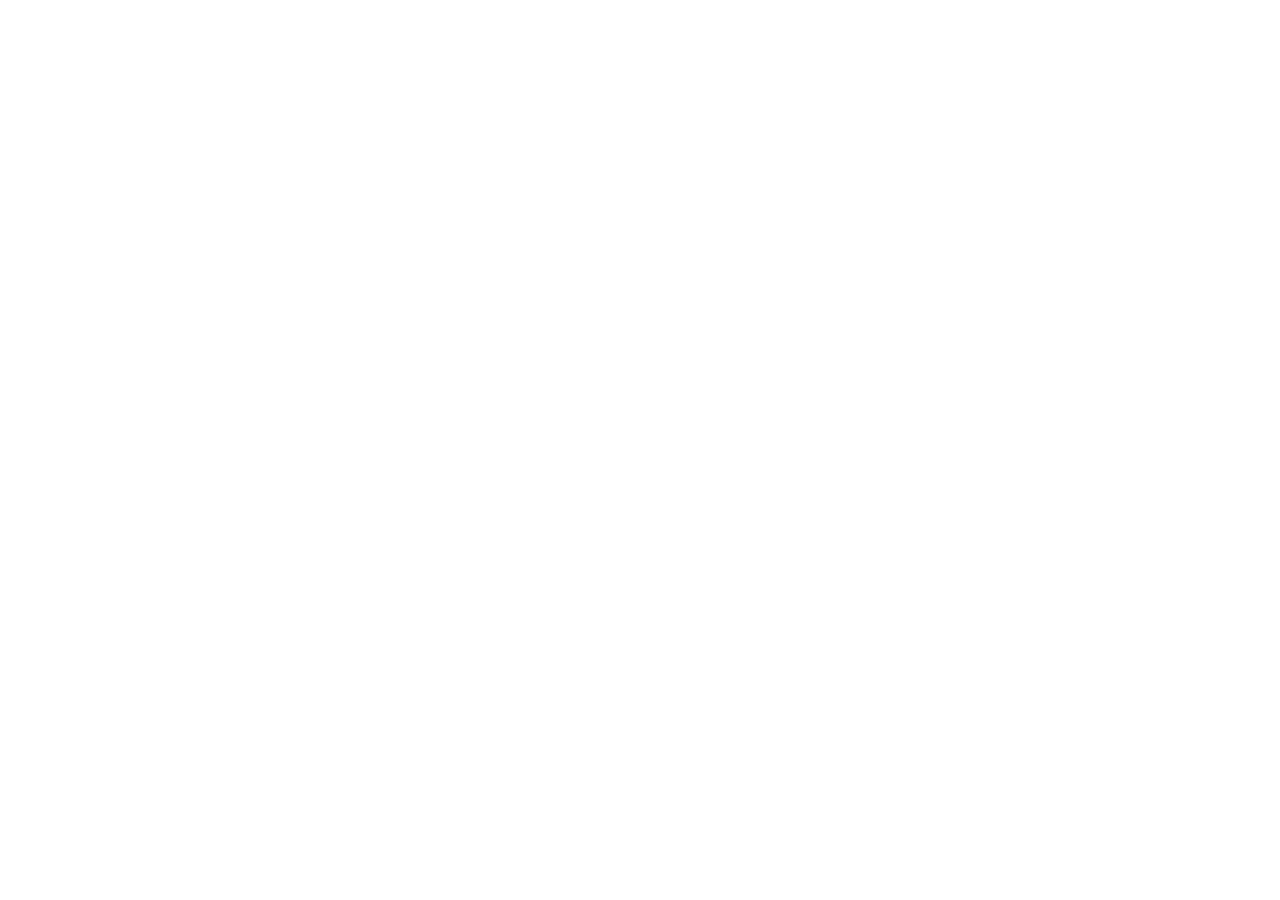
==== commit ff13d58d: "Actualizar index.html" ====
--- a/index.html
+++ b/index.html
@@ -1,151 +1,26 @@
 <!DOCTYPE html>
-<html lang="es">
-<head>
-<meta charset="UTF-8">
-<title>🧠 Juego Mental Interactivo</title>
-<style>
-body{
-  background:#0b1220;
-  color:#fff;
-  font-family:sans-serif;
-  display:flex;
-  justify-content:center;
-  align-items:center;
-  height:100vh;
-}
-
-.game{
-  background:#111827;
-  padding:20px;
-  border-radius:15px;
-  width:350px;
-  text-align:center;
-}
-
-button{
-  margin:5px;
-  padding:10px;
-  border:none;
-  border-radius:8px;
-  background:#facc15;
-  cursor:pointer;
-}
-
-button:hover{
-  background:#fde047;
-}
-
-#text{
-  margin-bottom:15px;
-}
-</style>
-</head>
-
-<body>
-
-<div class="game">
-  <h2>🧠 RESET MENTAL</h2>
-  <div id="text">¿Cómo te sientes ahora mismo?</div>
-  <div id="options"></div>
-</div>
-
-<script>
-
-const text = document.getElementById("text");
-const options = document.getElementById("options");
-
-function startGame(){
-  showOptions([
-    {text:"😵 Estresado", action: stress},
-    {text:"😞 Cansado", action: tired},
-    {text:"😤 Molesto", action: angry},
-    {text:"😶 Perdido", action: lost}
-  ]);
-}
-
-function showOptions(arr){
-  options.innerHTML = "";
-  arr.forEach(opt => {
-    const btn = document.createElement("button");
-    btn.innerText = opt.text;
-    btn.onclick = opt.action;
-    options.appendChild(btn);
-  });
-}
-
-function stress(){
-  text.innerText = "Respira conmigo: inhala 4s, exhala 6s. ¿Lo hiciste?";
-  showOptions([
-    {text:"Sí", action: calm1},
-    {text:"No", action: stress}
-  ]);
-}
-
-function calm1(){
-  text.innerText = "Bien. Ahora dime, ¿qué te está saturando más?";
-  showOptions([
-    {text:"Trabajo / proyecto", action: solution1},
-    {text:"Personas / peleas", action: solution2}
-  ]);
-}
-
-function tired(){
-  text.innerText = "Tu mente está cansada. No necesitas resolver todo. ¿Quieres hacer algo pequeño?";
-  showOptions([
-    {text:"Sí", action: smallTask},
-    {text:"No, descansar", action: rest}
-  ]);
-}
-
-function angry(){
-  text.innerText = "Cuando hay enojo, hay sobrecarga. ¿Quieres soltar o entender?";
-  showOptions([
-    {text:"Soltar", action: release},
-    {text:"Entender", action: solution2}
-  ]);
-}
-
-function lost(){
-  text.innerText = "Estar perdido = demasiadas opciones. Vamos a simplificar. ¿Te ayudo?";
-  showOptions([
-    {text:"Sí", action: smallTask},
-    {text:"No", action: rest}
-  ]);
-}
-
-function solution1(){
-  text.innerText = "Haz solo el 10% de tu tarea. No más.";
-  showOptions([{text:"Continuar", action: end}]);
-}
-
-function solution2(){
-  text.innerText = "No respondas desde cansancio. Da espacio.";
-  showOptions([{text:"Continuar", action: end}]);
-}
-
-function smallTask(){
-  text.innerText = "Elige algo mínimo: abrir archivo, ordenar idea o descansar.";
-  showOptions([{text:"Hecho", action: end}]);
-}
-
-function rest(){
-  text.innerText = "Descansa 10 minutos. Eso también es avanzar.";
-  showOptions([{text:"Ok", action: end}]);
-}
-
-function release(){
-  text.innerText = "Suelta: no necesitas reaccionar ahora.";
-  showOptions([{text:"Continuar", action: end}]);
-}
-
-function end(){
-  text.innerText = "🔥 Bien. Bajaste el caos. Eso ya es ganar.";
-  showOptions([{text:"Reiniciar", action: startGame}]);
-}
-
-startGame();
-
-</script>
-
-</body>
-</html>+<html lang="en">
+<head><!-- PLAYABLE_TOUCH_PATCH_V1 --><script>
+(function() {
+  if (window.__playableTouchPatchInstalled) return;
+  window.__playableTouchPatchInstalled = true;
+  var origAdd = EventTarget.prototype.addEventListener;
+  var blockedTypes = { touchstart: 1, touchmove: 1, wheel: 1 };
+  EventTarget.prototype.addEventListener = function(type, listener, options) {
+    if (blockedTypes[type]) {
+      if (options === undefined || options === null) {
+        options = { passive: true };
+      } else if (typeof options === 'boolean') {
+        options = { capture: options, passive: true };
+      } else {
+        options = Object.assign({}, options, { passive: true });
+      }
+    }
+    return origAdd.call(this, type, listener, options);
+  };
+})();
+</script><script>window.Intl=window.Intl||{};Intl.t=function(s){return(Intl._locale&&Intl._locale[s])||s;};</script>
+  <meta charset="UTF-8">
+  <meta name="viewport" content="width=device-width, initial-scale=1">
+  <title>React Artifact</title>
+  <style>*,:after,:before{--tw-border-spacing-x:0;--tw-border-spacing-y:0;--tw-translate-x:0;--tw-translate-y:0;--tw-rotate:0;--tw-skew-x:0;--tw-skew-y:0;--tw-scale-x:1;--tw-scale-y:1;--tw-pan-x: ;--tw-pan-y: ;--tw-pinch-zoom: ;--tw-scroll-snap-strictness:proximity;--tw-gradient-from-position: ;--tw-gradient-via-position: ;--tw-gradient-to-position: ;--tw-ordinal: ;--tw-slashed-zero: ;--tw-numeric-figure: ;--tw-numeric-spacing: ;--tw-numeric-fraction: ;--tw-ring-inset: ;--tw-ring-offset-width:0px;--tw-ring-offset-color:#fff;--tw-ring-color:rgba(59,130,246,.5);--tw-ring-offset-shadow:0 0 #0000;--tw-ring-shadow:0 0 #0000;--tw-shadow:0 0 #0000;--tw-shadow-colored:0 0 #0000;--tw-blur: ;--tw-brightness: ;--tw-contrast: ;--tw-grayscale: ;--tw-hue-rotate: ;--tw-invert: ;--tw-saturate: ;--tw-sepia: ;--tw-drop-shadow: ;--tw-backdrop-blur: ;--tw-backdrop-brightness: ;--tw-backdrop-contrast: ;--tw-backdrop-grayscale: ;--tw-backdrop-hue-rotate: ;--tw-backdrop-invert: ;--tw-backdrop-opacity: ;--tw-backdrop-saturate: ;--tw-backdrop-sepia: ;--tw-contain-size: ;--tw-contain-layout: ;--tw-contain-paint: ;--tw-contain-style: }::backdrop{--tw-border-spacing-x:0;--tw-border-spacing-y:0;--tw-translate-x:0;--tw-translate-y:0;--tw-rotate:0;--tw-skew-x:0;--tw-skew-y:0;--tw-scale-x:1;--tw-scale-y:1;--tw-pan-x: ;--tw-pan-y: ;--tw-pinch-zoom: ;--tw-scroll-snap-strictness:proximity;--tw-gradient-from-position: ;--tw-gradient-via-position: ;--tw-gradient-to-position: ;--tw-ordinal: ;--tw-slashed-zero: ;--tw-numeric-figure: ;--tw-numeric-spacing: ;--tw-numeric-fraction: ;--tw-ring-inset: ;--tw-ring-offset-width:0px;--tw-ring-offset-color:#fff;--tw-ring-color:rgba(59,130,246,.5);--tw-ring-offset-shadow:0 0 #0000;--tw-ring-shadow:0 0 #0000;--tw-shadow:0 0 #0000;--tw-shadow-colored:0 0 #0000;--tw-blur: ;--tw-brightness: ;--tw-contrast: ;--tw-grayscale: ;--tw-hue-rotate: ;--tw-invert: ;--tw-saturate: ;--tw-sepia: ;--tw-drop-shadow: ;--tw-backdrop-blur: ;--tw-backdrop-brightness: ;--tw-backdrop-contrast: ;--tw-backdrop-grayscale: ;--tw-backdrop-hue-rotate: ;--tw-backdrop-invert: ;--tw-backdrop-opacity: ;--tw-backdrop-saturate: ;--tw-backdrop-sepia: ;--tw-contain-size: ;--tw-contain-layout: ;--tw-contain-paint: ;--tw-contain-style: }/*! tailwindcss v3.4.18 | MIT License | https://tailwindcss.com*/*,:after,:before{box-sizing:border-box;border:0 solid #e5e7eb}:after,:before{--tw-content:""}:host,html{line-height:1.5;-webkit-text-size-adjust:100%;-moz-tab-size:4;-o-tab-size:4;tab-size:4;font-family:ui-sans-serif,system-ui,sans-serif,Apple Color Emoji,Segoe UI Emoji,Segoe UI Symbol,Noto Color Emoji;font-feature-settings:normal;font-variation-settings:normal;-webkit-tap-highlight-color:transparent}body{line-height:inherit}hr{height:0;color:inherit;border-top-width:1px}abbr:where([title]){-webkit-text-decoration:underline dotted;text-decoration:underline dotted}h1,h2,h3,h4,h5,h6{font-size:inherit;font-weight:inherit}a{color:inherit;text-decoration:inherit}b,strong{font-weight:bolder}code,kbd,pre,samp{font-family:ui-monospace,SFMono-Regular,Menlo,Monaco,Consolas,Liberation Mono,Courier New,monospace;font-feature-settings:normal;font-variation-settings:normal;font-size:1em}small{font-size:80%}sub,sup{font-size:75%;line-height:0;position:relative;vertical-align:baseline}sub{bottom:-.25em}sup{top:-.5em}table{text-indent:0;border-color:inherit;border-collapse:collapse}button,input,optgroup,select,textarea{font-family:inherit;font-feature-settings:inherit;font-variation-settings:inherit;font-size:100%;font-weight:inherit;line-height:inherit;letter-spacing:inherit;color:inherit;margin:0;padding:0}button,select{text-transform:none}button,input:where([type=button]),input:where([type=reset]),input:where([type=submit]){-webkit-appearance:button;background-color:transparent;background-image:none}:-moz-focusring{outline:auto}:-moz-ui-invalid{box-shadow:none}progress{vertical-align:baseline}::-webkit-inner-spin-button,::-webkit-outer-spin-button{height:auto}[type=search]{-webkit-appearance:textfield;outline-offset:-2px}::-webkit-search-decoration{-webkit-appearance:none}::-webkit-file-upload-button{-webkit-appearance:button;font:inherit}summary{display:list-item}blockquote,dd,dl,figure,h1,h2,h3,h4,h5,h6,hr,p,pre{margin:0}fieldset{margin:0}fieldset,legend{padding:0}menu,ol,ul{list-style:none;margin:0;padding:0}dialog{padding:0}textarea{resize:vertical}input::-moz-placeholder,textarea::-moz-placeholder{opacity:1;color:#9ca3af}input::placeholder,textarea::placeholder{opacity:1;color:#9ca3af}[role=button],button{cursor:pointer}:disabled{cursor:default}audio,canvas,embed,iframe,img,object,svg,video{display:block;vertical-align:middle}img,video{max-width:100%;height:auto}[hidden]:where(:not([hidden=until-found])){display:none}.container{width:100%}@media (min-width:640px){.container{max-width:640px}}@media (min-width:768px){.container{max-width:768px}}@media (min-width:1024px){.container{max-width:1024px}}@media (min-width:1280px){.container{max-width:1280px}}@media (min-width:1536px){.container{max-width:1536px}}.pointer-events-none{pointer-events:none}.pointer-events-auto{pointer-events:auto}.fixed{position:fixed}.absolute{position:absolute}.relative{position:relative}.sticky{position:sticky}.inset-0{inset:0}.inset-x-0{left:0;right:0}.-bottom-24{bottom:-6rem}.-bottom-32{bottom:-8rem}.-left-24{left:-6rem}.-left-32{left:-8rem}.-right-24{right:-6rem}.-right-32{right:-8rem}.-top-24{top:-6rem}.-top-32{top:-8rem}.bottom-0{bottom:0}.bottom-\[12px\]{bottom:12px}.left-0{left:0}.left-\[15px\]{left:15px}.top-0{top:0}.top-6{top:1.5rem}.top-\[12px\]{top:12px}.z-0{z-index:0}.z-10{z-index:10}.z-20{z-index:20}.z-30{z-index:30}.z-\[100\]{z-index:100}.-mx-3{margin-left:-.75rem;margin-right:-.75rem}.mx-auto{margin-left:auto;margin-right:auto}.-mt-1{margin-top:-.25rem}.-mt-2{margin-top:-.5rem}.mb-1{margin-bottom:.25rem}.mb-2{margin-bottom:.5rem}.mb-3{margin-bottom:.75rem}.mb-4{margin-bottom:1rem}.mb-6{margin-bottom:1.5rem}.mb-7{margin-bottom:1.75rem}.mb-8{margin-bottom:2rem}.ml-auto{margin-left:auto}.mt-0\.5{margin-top:.125rem}.mt-1\.5{margin-top:.375rem}.mt-2{margin-top:.5rem}.mt-3{margin-top:.75rem}.mt-5{margin-top:1.25rem}.mt-6{margin-top:1.5rem}.mt-7{margin-top:1.75rem}.block{display:block}.flex{display:flex}.inline-flex{display:inline-flex}.grid{display:grid}.hidden{display:none}.h-1\.5{height:.375rem}.h-10{height:2.5rem}.h-12{height:3rem}.h-2{height:.5rem}.h-7{height:1.75rem}.h-8{height:2rem}.h-\[12px\]{height:12px}.h-\[22px\]{height:22px}.h-\[300px\]{height:300px}.h-\[32px\]{height:32px}.h-\[380px\]{height:380px}.h-\[48px\]{height:48px}.h-\[52px\]{height:52px}.h-\[5px\]{height:5px}.h-\[64px\]{height:64px}.h-full{height:100%}.min-h-screen{min-height:100vh}.w-1\.5{width:.375rem}.w-10{width:2.5rem}.w-12{width:3rem}.w-2{width:.5rem}.w-7{width:1.75rem}.w-8{width:2rem}.w-\[22px\]{width:22px}.w-\[300px\]{width:300px}.w-\[32px\]{width:32px}.w-\[380px\]{width:380px}.w-\[5px\]{width:5px}.w-full{width:100%}.w-px{width:1px}.max-w-\[1180px\]{max-width:1180px}.max-w-\[280px\]{max-width:280px}.max-w-\[380px\]{max-width:380px}.max-w-\[460px\]{max-width:460px}.max-w-\[480px\]{max-width:480px}.max-w-\[520px\]{max-width:520px}.max-w-\[560px\]{max-width:560px}.max-w-\[860px\]{max-width:860px}.flex-1{flex:1 1 0%}.flex-shrink-0{flex-shrink:0}.transform{transform:translate(var(--tw-translate-x),var(--tw-translate-y)) rotate(var(--tw-rotate)) skewX(var(--tw-skew-x)) skewY(var(--tw-skew-y)) scaleX(var(--tw-scale-x)) scaleY(var(--tw-scale-y))}.animate-\[in_0\.35s_cubic-bezier\(0\.16\2c 1\2c 0\.3\2c 1\)\]{animation:in .35s cubic-bezier(.16,1,.3,1)}@keyframes pulse{50%{opacity:.5}}.animate-pulse{animation:pulse 2s cubic-bezier(.4,0,.6,1) infinite}.grid-cols-\[160px_1fr_220px\]{grid-template-columns:160px 1fr 220px}.flex-col{flex-direction:column}.flex-wrap{flex-wrap:wrap}.items-start{align-items:flex-start}.items-center{align-items:center}.justify-center{justify-content:center}.justify-between{justify-content:space-between}.gap-0{gap:0}.gap-1\.5{gap:.375rem}.gap-10{gap:2.5rem}.gap-2{gap:.5rem}.gap-2\.5{gap:.625rem}.gap-3{gap:.75rem}.gap-4{gap:1rem}.gap-6{gap:1.5rem}.gap-8{gap:2rem}.-space-x-2>:not([hidden])~:not([hidden]){--tw-space-x-reverse:0;margin-right:calc(-.5rem*var(--tw-space-x-reverse));margin-left:calc(-.5rem*(1 - var(--tw-space-x-reverse)))}.space-y-3\.5>:not([hidden])~:not([hidden]){--tw-space-y-reverse:0;margin-top:calc(.875rem*(1 - var(--tw-space-y-reverse)));margin-bottom:calc(.875rem*var(--tw-space-y-reverse))}.space-y-4>:not([hidden])~:not([hidden]){--tw-space-y-reverse:0;margin-top:calc(1rem*(1 - var(--tw-space-y-reverse)));margin-bottom:calc(1rem*var(--tw-space-y-reverse))}.overflow-hidden{overflow:hidden}.overflow-x-auto{overflow-x:auto}.overflow-x-hidden{overflow-x:hidden}.rounded{border-radius:.25rem}.rounded-2xl{border-radius:1rem}.rounded-\[12px\]{border-radius:12px}.rounded-\[14px\]{border-radius:14px}.rounded-\[16px\]{border-radius:16px}.rounded-\[20px\]{border-radius:20px}.rounded-\[28px\]{border-radius:28px}.rounded-\[32px\]{border-radius:32px}.rounded-full{border-radius:9999px}.rounded-xl{border-radius:.75rem}.border{border-width:1px}.border-2{border-width:2px}.border-b{border-bottom-width:1px}.border-t{border-top-width:1px}.border-\[\#00D4FF\]\/15{border-color:rgba(0,212,255,.15)}.border-\[\#00D4FF\]\/20{border-color:rgba(0,212,255,.2)}.border-\[\#0A0A0C\]{--tw-border-opacity:1;border-color:rgb(10 10 12/var(--tw-border-opacity,1))}.border-\[\#D4AF37\]\/20{border-color:rgba(212,175,55,.2)}.border-\[\#D4AF37\]\/30{border-color:rgba(212,175,55,.3)}.border-\[\#D4AF37\]\/\[0\.12\]{border-color:rgba(212,175,55,.12)}.border-\[\#D4AF37\]\/\[0\.14\]{border-color:rgba(212,175,55,.14)}.border-red-500\/50{border-color:rgba(239,68,68,.5)}.border-white\/10{border-color:hsla(0,0%,100%,.1)}.border-white\/\[0\.06\]{border-color:hsla(0,0%,100%,.06)}.border-white\/\[0\.08\]{border-color:hsla(0,0%,100%,.08)}.bg-\[\#00D4FF\]{--tw-bg-opacity:1;background-color:rgb(0 212 255/var(--tw-bg-opacity,1))}.bg-\[\#00D4FF\]\/10{background-color:rgba(0,212,255,.1)}.bg-\[\#00D4FF\]\/\[0\.04\]{background-color:rgba(0,212,255,.04)}.bg-\[\#00D4FF\]\/\[0\.06\]{background-color:rgba(0,212,255,.06)}.bg-\[\#00D4FF\]\/\[0\.08\]{background-color:rgba(0,212,255,.08)}.bg-\[\#050507\]{--tw-bg-opacity:1;background-color:rgb(5 5 7/var(--tw-bg-opacity,1))}.bg-\[\#050507\]\/70{background-color:rgba(5,5,7,.7)}.bg-\[\#050507\]\/85{background-color:rgba(5,5,7,.85)}.bg-\[\#0A0A0C\]{--tw-bg-opacity:1;background-color:rgb(10 10 12/var(--tw-bg-opacity,1))}.bg-\[\#0C0C0E\]{--tw-bg-opacity:1;background-color:rgb(12 12 14/var(--tw-bg-opacity,1))}.bg-\[\#0E0E10\]{--tw-bg-opacity:1;background-color:rgb(14 14 16/var(--tw-bg-opacity,1))}.bg-\[\#D4AF37\]{--tw-bg-opacity:1;background-color:rgb(212 175 55/var(--tw-bg-opacity,1))}.bg-\[\#D4AF37\]\/10{background-color:rgba(212,175,55,.1)}.bg-\[\#D4AF37\]\/\[0\.06\]{background-color:rgba(212,175,55,.06)}.bg-\[\#D4AF37\]\/\[0\.08\]{background-color:rgba(212,175,55,.08)}.bg-\[\#D4AF37\]\/\[0\.12\]{background-color:rgba(212,175,55,.12)}.bg-white{--tw-bg-opacity:1;background-color:rgb(255 255 255/var(--tw-bg-opacity,1))}.bg-white\/20{background-color:hsla(0,0%,100%,.2)}.bg-white\/60{background-color:hsla(0,0%,100%,.6)}.bg-white\/\[0\.02\]{background-color:hsla(0,0%,100%,.02)}.bg-white\/\[0\.03\]{background-color:hsla(0,0%,100%,.03)}.bg-white\/\[0\.04\]{background-color:hsla(0,0%,100%,.04)}.bg-white\/\[0\.06\]{background-color:hsla(0,0%,100%,.06)}.bg-white\/\[0\.08\]{background-color:hsla(0,0%,100%,.08)}.bg-gradient-to-b{background-image:linear-gradient(to bottom,var(--tw-gradient-stops))}.bg-gradient-to-br{background-image:linear-gradient(to bottom right,var(--tw-gradient-stops))}.bg-gradient-to-r{background-image:linear-gradient(to right,var(--tw-gradient-stops))}.bg-gradient-to-t{background-image:linear-gradient(to top,var(--tw-gradient-stops))}.from-\[\#050507\]{--tw-gradient-from:#050507 var(--tw-gradient-from-position);--tw-gradient-to:rgba(5,5,7,0) var(--tw-gradient-to-position);--tw-gradient-stops:var(--tw-gradient-from),var(--tw-gradient-to)}.from-\[\#050507\]\/40{--tw-gradient-from:rgba(5,5,7,.4) var(--tw-gradient-from-position);--tw-gradient-to:rgba(5,5,7,0) var(--tw-gradient-to-position);--tw-gradient-stops:var(--tw-gradient-from),var(--tw-gradient-to)}.from-\[\#D4AF37\]\/60{--tw-gradient-from:rgba(212,175,55,.6) var(--tw-gradient-from-position);--tw-gradient-to:rgba(212,175,55,0) var(--tw-gradient-to-position);--tw-gradient-stops:var(--tw-gradient-from),var(--tw-gradient-to)}.from-white{--tw-gradient-from:#fff var(--tw-gradient-from-position);--tw-gradient-to:hsla(0,0%,100%,0) var(--tw-gradient-to-position);--tw-gradient-stops:var(--tw-gradient-from),var(--tw-gradient-to)}.from-white\/20{--tw-gradient-from:hsla(0,0%,100%,.2) var(--tw-gradient-from-position);--tw-gradient-to:hsla(0,0%,100%,0) var(--tw-gradient-to-position);--tw-gradient-stops:var(--tw-gradient-from),var(--tw-gradient-to)}.via-\[\#050507\]\/85{--tw-gradient-to:rgba(5,5,7,0) var(--tw-gradient-to-position);--tw-gradient-stops:var(--tw-gradient-from),rgba(5,5,7,.85) var(--tw-gradient-via-position),var(--tw-gradient-to)}.via-\[\#050507\]\/95{--tw-gradient-to:rgba(5,5,7,0) var(--tw-gradient-to-position);--tw-gradient-stops:var(--tw-gradient-from),rgba(5,5,7,.95) var(--tw-gradient-via-position),var(--tw-gradient-to)}.via-white{--tw-gradient-to:hsla(0,0%,100%,0) var(--tw-gradient-to-position);--tw-gradient-stops:var(--tw-gradient-from),#fff var(--tw-gradient-via-position),var(--tw-gradient-to)}.via-white\/10{--tw-gradient-to:hsla(0,0%,100%,0) var(--tw-gradient-to-position);--tw-gradient-stops:var(--tw-gradient-from),hsla(0,0%,100%,.1) var(--tw-gradient-via-position),var(--tw-gradient-to)}.to-\[\#050507\]{--tw-gradient-to:#050507 var(--tw-gradient-to-position)}.to-transparent{--tw-gradient-to:transparent var(--tw-gradient-to-position)}.to-white\/40{--tw-gradient-to:hsla(0,0%,100%,.4) var(--tw-gradient-to-position)}.to-white\/5{--tw-gradient-to:hsla(0,0%,100%,.05) var(--tw-gradient-to-position)}.bg-clip-text{-webkit-background-clip:text;background-clip:text}.object-cover{-o-object-fit:cover;object-fit:cover}.p-4{padding:1rem}.p-5{padding:1.25rem}.p-6{padding:1.5rem}.p-7{padding:1.75rem}.p-8{padding:2rem}.px-1\.5{padding-left:.375rem;padding-right:.375rem}.px-2{padding-left:.5rem;padding-right:.5rem}.px-2\.5{padding-left:.625rem;padding-right:.625rem}.px-3{padding-left:.75rem;padding-right:.75rem}.px-4{padding-left:1rem;padding-right:1rem}.px-5{padding-left:1.25rem;padding-right:1.25rem}.px-6{padding-left:1.5rem;padding-right:1.5rem}.py-0\.5{padding-top:.125rem;padding-bottom:.125rem}.py-1{padding-top:.25rem;padding-bottom:.25rem}.py-10{padding-top:2.5rem;padding-bottom:2.5rem}.py-2\.5{padding-top:.625rem;padding-bottom:.625rem}.py-3{padding-top:.75rem;padding-bottom:.75rem}.py-4{padding-top:1rem;padding-bottom:1rem}.pb-10{padding-bottom:2.5rem}.pb-20{padding-bottom:5rem}.pb-24{padding-bottom:6rem}.pb-3{padding-bottom:.75rem}.pb-4{padding-bottom:1rem}.pb-6{padding-bottom:1.5rem}.pt-10{padding-top:2.5rem}.pt-16{padding-top:4rem}.pt-2{padding-top:.5rem}.pt-4{padding-top:1rem}.pt-6{padding-top:1.5rem}.text-center{text-align:center}.font-mono{font-family:ui-monospace,SFMono-Regular,Menlo,Monaco,Consolas,Liberation Mono,Courier New,monospace}.text-\[10px\]{font-size:10px}.text-\[11px\]{font-size:11px}.text-\[12\.5px\]{font-size:12.5px}.text-\[12px\]{font-size:12px}.text-\[13\.5px\]{font-size:13.5px}.text-\[13px\]{font-size:13px}.text-\[14px\]{font-size:14px}.text-\[16px\]{font-size:16px}.text-\[17px\]{font-size:17px}.text-\[18px\]{font-size:18px}.text-\[20px\]{font-size:20px}.text-\[22px\]{font-size:22px}.text-\[26px\]{font-size:26px}.text-\[28px\]{font-size:28px}.text-\[42px\]{font-size:42px}.font-\[400\]{font-weight:400}.font-\[500\]{font-weight:500}.font-\[600\]{font-weight:600}.font-\[650\]{font-weight:650}.font-\[700\],.font-bold{font-weight:700}.font-medium{font-weight:500}.font-semibold{font-weight:600}.uppercase{text-transform:uppercase}.normal-case{text-transform:none}.leading-\[0\.95\]{line-height:.95}.leading-\[0\.9\]{line-height:.9}.leading-\[1\.05\]{line-height:1.05}.leading-\[1\.15\]{line-height:1.15}.leading-\[1\.4\]{line-height:1.4}.leading-\[1\.5\]{line-height:1.5}.leading-\[1\.6\]{line-height:1.6}.tracking-\[-0\.01em\]{letter-spacing:-.01em}.tracking-\[-0\.02em\]{letter-spacing:-.02em}.tracking-\[-0\.03em\]{letter-spacing:-.03em}.tracking-\[-0\.04em\]{letter-spacing:-.04em}.tracking-\[0\.08em\]{letter-spacing:.08em}.tracking-\[0\.12em\]{letter-spacing:.12em}.tracking-\[0\.14em\]{letter-spacing:.14em}.tracking-\[0\.15em\]{letter-spacing:.15em}.tracking-\[0\.18em\]{letter-spacing:.18em}.tracking-\[0\.2em\]{letter-spacing:.2em}.tracking-normal{letter-spacing:0}.tracking-wide{letter-spacing:.025em}.text-\[\#00D4FF\]{--tw-text-opacity:1;color:rgb(0 212 255/var(--tw-text-opacity,1))}.text-\[\#00D4FF\]\/80{color:rgba(0,212,255,.8)}.text-\[\#D4AF37\]{--tw-text-opacity:1;color:rgb(212 175 55/var(--tw-text-opacity,1))}.text-black{--tw-text-opacity:1;color:rgb(0 0 0/var(--tw-text-opacity,1))}.text-red-400{--tw-text-opacity:1;color:rgb(248 113 113/var(--tw-text-opacity,1))}.text-transparent{color:transparent}.text-white{--tw-text-opacity:1;color:rgb(255 255 255/var(--tw-text-opacity,1))}.text-white\/20{color:hsla(0,0%,100%,.2)}.text-white\/25{color:hsla(0,0%,100%,.25)}.text-white\/30{color:hsla(0,0%,100%,.3)}.text-white\/35{color:hsla(0,0%,100%,.35)}.text-white\/40{color:hsla(0,0%,100%,.4)}.text-white\/45{color:hsla(0,0%,100%,.45)}.text-white\/50{color:hsla(0,0%,100%,.5)}.text-white\/60{color:hsla(0,0%,100%,.6)}.text-white\/70{color:hsla(0,0%,100%,.7)}.antialiased{-webkit-font-smoothing:antialiased;-moz-osx-font-smoothing:grayscale}.opacity-\[0\.03\]{opacity:.03}.opacity-\[0\.14\]{opacity:.14}.mix-blend-screen{mix-blend-mode:screen}.shadow-\[0_0_0_1px_rgba\(255\2c 255\2c 255\2c 0\.04\)\2c 0_20px_80px_rgba\(0\2c 0\2c 0\2c 0\.6\)\]{--tw-shadow:0 0 0 1px hsla(0,0%,100%,.04),0 20px 80px rgba(0,0,0,.6);--tw-shadow-colored:0 0 0 1px var(--tw-shadow-color),0 20px 80px var(--tw-shadow-color);box-shadow:var(--tw-ring-offset-shadow,0 0 #0000),var(--tw-ring-shadow,0 0 #0000),var(--tw-shadow)}.shadow-\[0_0_0_1px_rgba\(255\2c 255\2c 255\2c 0\.05\)\2c 0_40px_120px_rgba\(0\2c 0\2c 0\2c 0\.8\)\]{--tw-shadow:0 0 0 1px hsla(0,0%,100%,.05),0 40px 120px rgba(0,0,0,.8);--tw-shadow-colored:0 0 0 1px var(--tw-shadow-color),0 40px 120px var(--tw-shadow-color);box-shadow:var(--tw-ring-offset-shadow,0 0 #0000),var(--tw-ring-shadow,0 0 #0000),var(--tw-shadow)}.shadow-\[0_0_30px_rgba\(212\2c 175\2c 55\2c 0\.4\)\]{--tw-shadow:0 0 30px rgba(212,175,55,.4);--tw-shadow-colored:0 0 30px var(--tw-shadow-color);box-shadow:var(--tw-ring-offset-shadow,0 0 #0000),var(--tw-ring-shadow,0 0 #0000),var(--tw-shadow)}.shadow-\[0_0_40px_rgba\(212\2c 175\2c 55\2c 0\.35\)\2c inset_0_1px_0_rgba\(255\2c 255\2c 255\2c 0\.6\)\]{--tw-shadow:0 0 40px rgba(212,175,55,.35),inset 0 1px 0 
